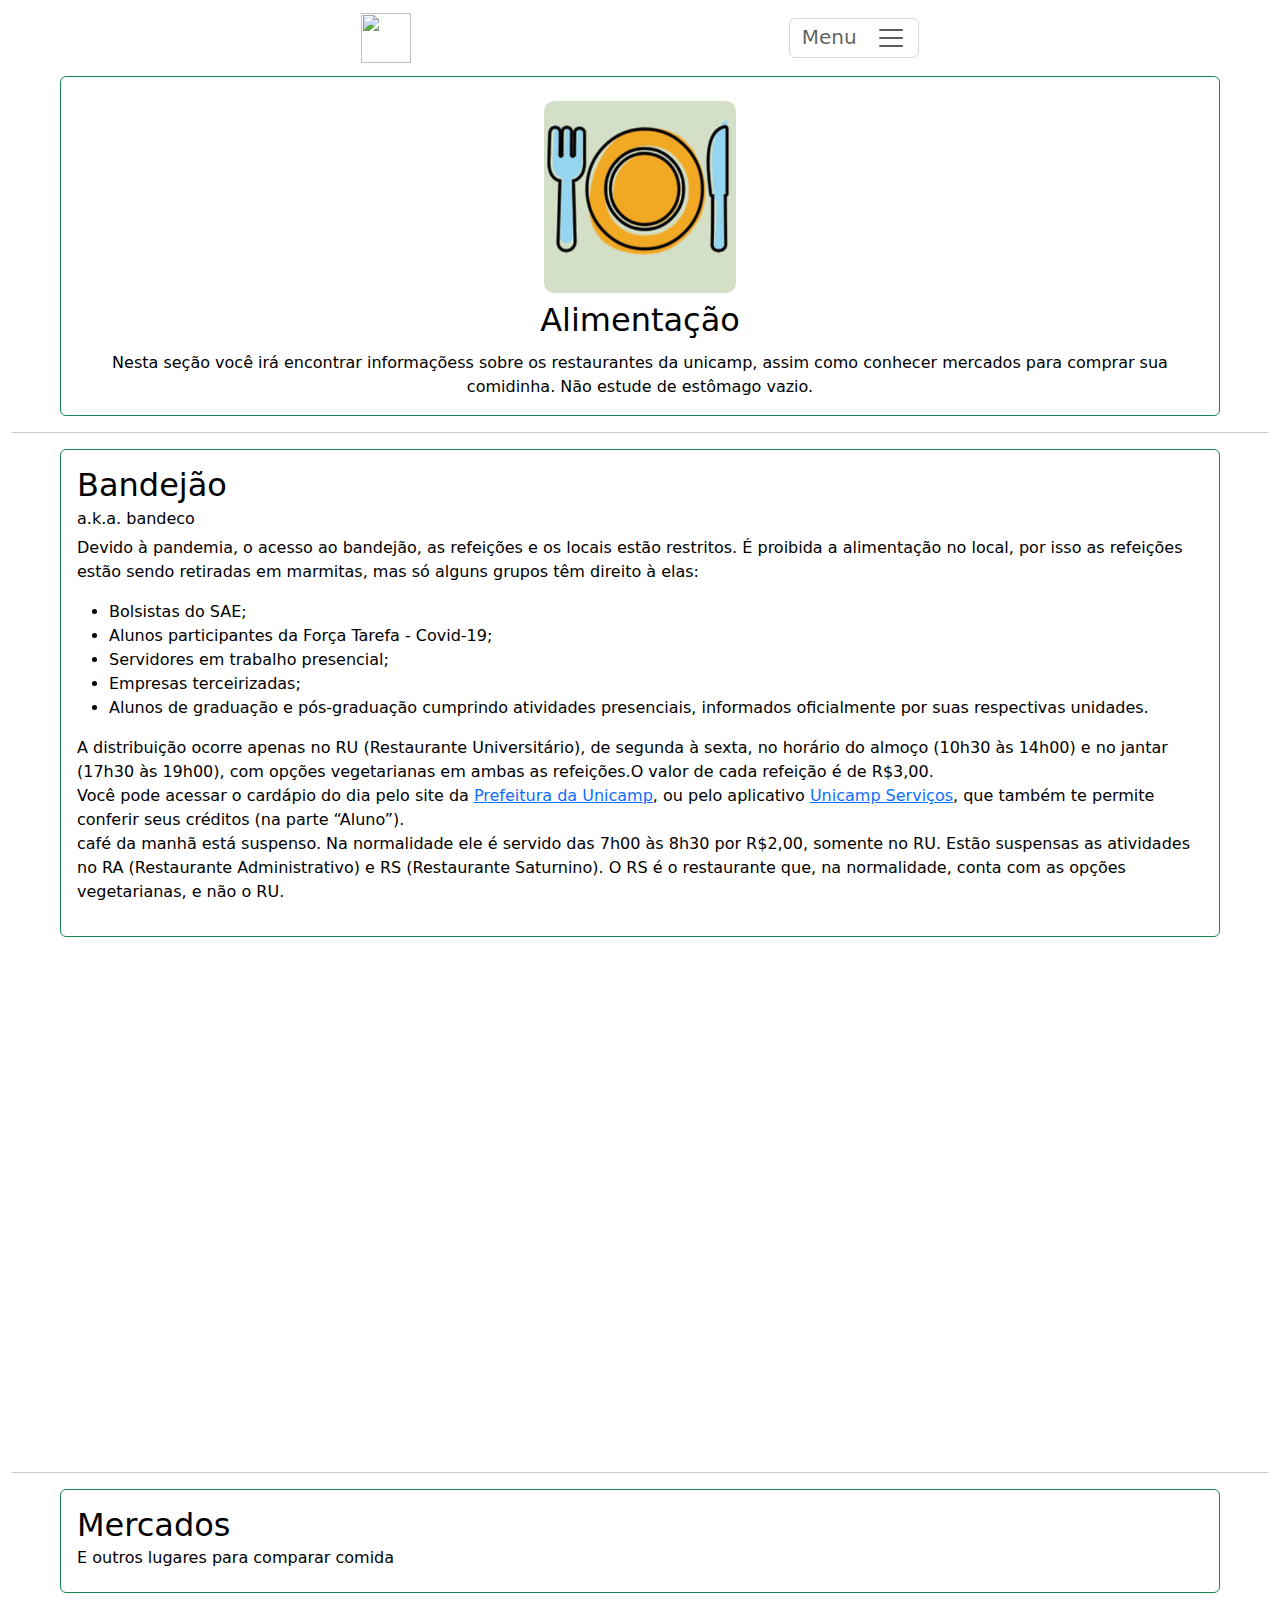
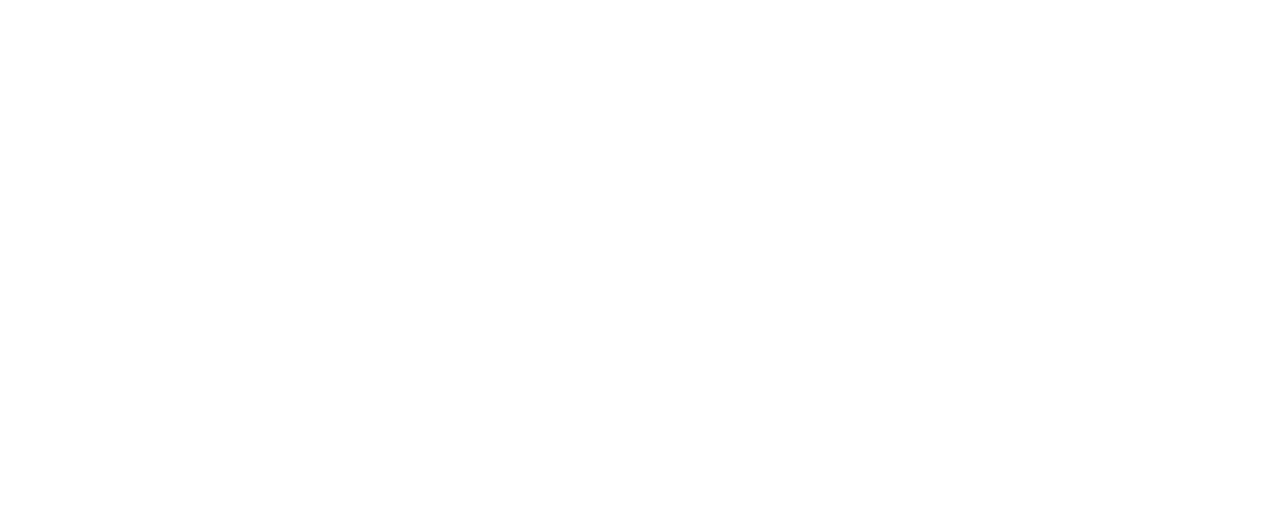
==== content/alimentacao.html @ 7309fb6c "muita coisa" ====
<!DOCTYPE html>
<html>
    <head>
        <meta charset="utf-8"><meta name="viewport" content="width=device-width, initial-scale=1.0, shrink-to-fit=no">
        <title>GuiaDoBixo</title>
        
        <link rel="stylesheet" href="https://cdn.jsdelivr.net/npm/bootstrap@5.1.3/dist/css/bootstrap.min.css">

        <link rel="stylesheet" href="../assets/css/navbar.css" >
        <link rel="stylesheet" href="../assets/css/main.css" >
        <link rel="stylesheet" href="../assets/css/wrapper.css" >
        <link rel="stylesheet" href="../assets/css/body.css" >
        <link rel="stylesheet" href="../assets/css/menu.css" >
        <link rel="stylesheet" href="../assets/css/card-content.css" >
        <link rel="stylesheet" href="../assets/css/logo.css" >
        <link rel="stylesheet" href="../assets/css/mapa.css" >
        
        <script src="https://cdn.jsdelivr.net/npm/bootstrap@5.1.3/dist/js/bootstrap.bundle.min.js"></script>
        <script src="https://ajax.googleapis.com/ajax/libs/jquery/3.5.1/jquery.min.js"></script>
    </head>
    <body>
        <div id="wrapper-principal">
            <header id="wrapper-header">
                <nav id="navbar" class="navbar navbar-light navigation-clean mx-auto">
                    <div class="navbar-margin"></div>
                    <a class="navbar-brand" href="../index.html">
                        <img src="../assets/img/logo.png" id="logo-minimal"/>
                    </a>
                    <button data-bs-toggle="collapse" class="navbar-toggler" data-bs-target="#menu">
                        <span class="visually-hidden">Toggle navigation</span>
                        <span>Menu&nbsp;&nbsp;</span>
                        <span class="navbar-toggler-icon"></span>
                    </button>
                    <div class="navbar-margin"></div>
                    <div id="menu" class="collapse navbar-collapse list-group list-group-flush mb-2">
                        <a href="./vida-academica.html" class="list-group-item list-group-item-action text-center">Vida Acadêmica</a>
                        <a href="./saude.html" class="list-group-item list-group-item-action text-center">Saúde</a>
                        <a href="./alimentacao.html" class="list-group-item list-group-item-action text-center">Alimentação</a>
                        <a href="./transporte.html" class="list-group-item list-group-item-action text-center">Transporte</a>
                        <a href="./ferramentas.html" class="list-group-item list-group-item-action text-center">Ferramentas Úteis</a>
                        <a href="./beneficios.html" class="list-group-item list-group-item-action text-center">Benefícios por ser Aluno</a>
                        <a href="./moradia.html" class="list-group-item list-group-item-action text-center">Moradia</a>
                        <a href="./gruposcristaos.html" class="list-group-item list-group-item-action text-center">Grupos Cristãos</a>
                        <a href="./contatosinstitutos.html" class="list-group-item list-group-item-action text-center">Contatos nos Institutos</a>
                    </div>
                </nav>
            </header>
            <main id="wrapper-main-principal" class="mx-auto">
                <div class="container-fluid">
                    <div class="row m-0 p-0">
                        <div class="col my-0 mx-5 p-0">
                            <div class="card text-black bg-transparent border-success card-content">
                                <div class="card-body">
                                    <div class="d-flex justify-content-center">
                                        <img class="session-header-logo m-2" src="../assets/img/bandecologo.png" />
                                    </div>
                                    <div class="d-flex justify-content-center">
                                        <h2 class="card-title text-center">Alimentação</h2>
                                    </div>
                                    <h6 class="card-subtitle mb-2"></h6>
                                    <p class="card-text text-center">
                                        Nesta seção você irá encontrar informaçõess sobre os restaurantes da unicamp, assim como conhecer mercados para comprar sua comidinha. Não estude de estômago vazio.
                                    </p>
                                </div>
                            </div>
                        </div>
                    </div>
                    <hr />
                    <div class="row m-0 p-0">
                        <div class="col my-0 mx-5 p-0">
                            <div class="card text-black bg-transparent border-success card-content">
                                <div class="card-body">
                                    <h2 class="card-title">Bandejão</h2>
                                    <h6 class="card-subtitle mb-2">a.k.a. bandeco</h6>
                                    <p class="card-text">
                                        Devido à pandemia, o acesso ao bandejão, as refeições e os locais estão restritos. É proibida a alimentação no local, por isso as refeições estão sendo retiradas em marmitas, mas só alguns grupos têm direito à elas:
                                        <ul>
                                            <li>Bolsistas do SAE;</li>
                                            <li>Alunos participantes da Força Tarefa - Covid-19;</li>
                                            <li>Servidores em trabalho presencial;</li>
                                            <li>Empresas terceirizadas;</li>
                                            <li>Alunos de graduação e pós-graduação cumprindo atividades presenciais, informados oficialmente por suas respectivas unidades.</li>
                                        </ul>
                                        A distribuição ocorre apenas no RU (Restaurante Universitário), de segunda à sexta, no horário do almoço (10h30 às 14h00) e no jantar (17h30 às 19h00), com opções vegetarianas em ambas as refeições.O valor de cada refeição é de R$3,00.
                                        <br />
                                        Você pode acessar o cardápio do dia pelo site da <a href="https://www.canva.com/link?target=https%3A%2F%2Fwww.prefeitura.unicamp.br%2Fservicos%2Fdivisao-de-alimentacao%2Fcardapio-dos-restaurantes&design=DAEXGfkl0qs">Prefeitura da Unicamp</a>, ou pelo aplicativo <a href="https://www.canva.com/link?target=https%3A%2F%2Fplay.google.com%2Fstore%2Fapps%2Fdetalis%3Fid%3Dbr.unicamp.ccuec.unicampservicos&design=DAEXGfkl0qs">Unicamp Serviços</a>, que também te permite conferir seus créditos (na parte “Aluno”).
                                        <br />
                                        café da manhã está suspenso. Na normalidade ele é servido das 7h00 às 8h30 por R$2,00, somente no RU. Estão suspensas as atividades no RA (Restaurante Administrativo) e RS (Restaurante Saturnino). O RS é o restaurante que, na normalidade, conta com as opções vegetarianas, e não o RU.
                                    </p>
                                </div>
                            </div>
                        </div>
                    </div>
                    <div>
                        <iframe class="mapa" src="https://www.google.com/maps/d/u/0/embed?mid=1sHr9vVT7v39_9WzVl54QKBYoVqT3dP6Z&ehbc=2E312F"></iframe>
                    </div>
                    <hr />
                    <div class="row m-0 p-0">
                        <div class="col my-0 mx-5 p-0">
                            <div class="card text-black bg-transparent border-success card-content">
                                <div class="card-body">
                                    <h2 class="card-title">Mercados</h2>
                                    <h6 class="card-subtitle mb-2">E outros lugares para comparar comida</h6>
                                    <p class="card-text">
                                    </p>
                                </div>
                            </div>
                        </div>
                    </div>
                    <div>
                        <iframe class="mapa" src="https://www.google.com/maps/d/u/0/embed?mid=1xZekP8Vv6x70lY4DexGYdQYNgfvIBeaf&ehbc=2E312F"></iframe>
                    </div>
                </div>
            </main>
        </div> 
    </body>
</html>
---- assets/css/menu.css ----
#menu{
    background-color: white;
    border-radius: 25px;
}
---- assets/css/logo.css ----
#logo-principal{
    height: 30vw;
    width: 30vw;
    min-height: 100px;
    min-width: 100px;
    max-height: 300px;
    max-width: 300px;
}

#logo-minimal{
    height: 50px;
    width: 50px;
}

.logo-brand{
    height: 7vw;
    width: 7vw;
    min-height: 50px;
    min-width: 50px;
    max-height: 65px;
    max-width: 65px;
    border-radius: 10px;
}

.session-header-logo{
    height: 15vw;
    width: 15vw;
    min-height: 80px;
    min-width: 80px;
    max-height: 300px;
    max-width: 300px;
    border-radius: 10px;
}
---- assets/css/mapa.css ----
.mapa{
    min-height: 300px;
    height: 40vw;
    width: 100%;
}
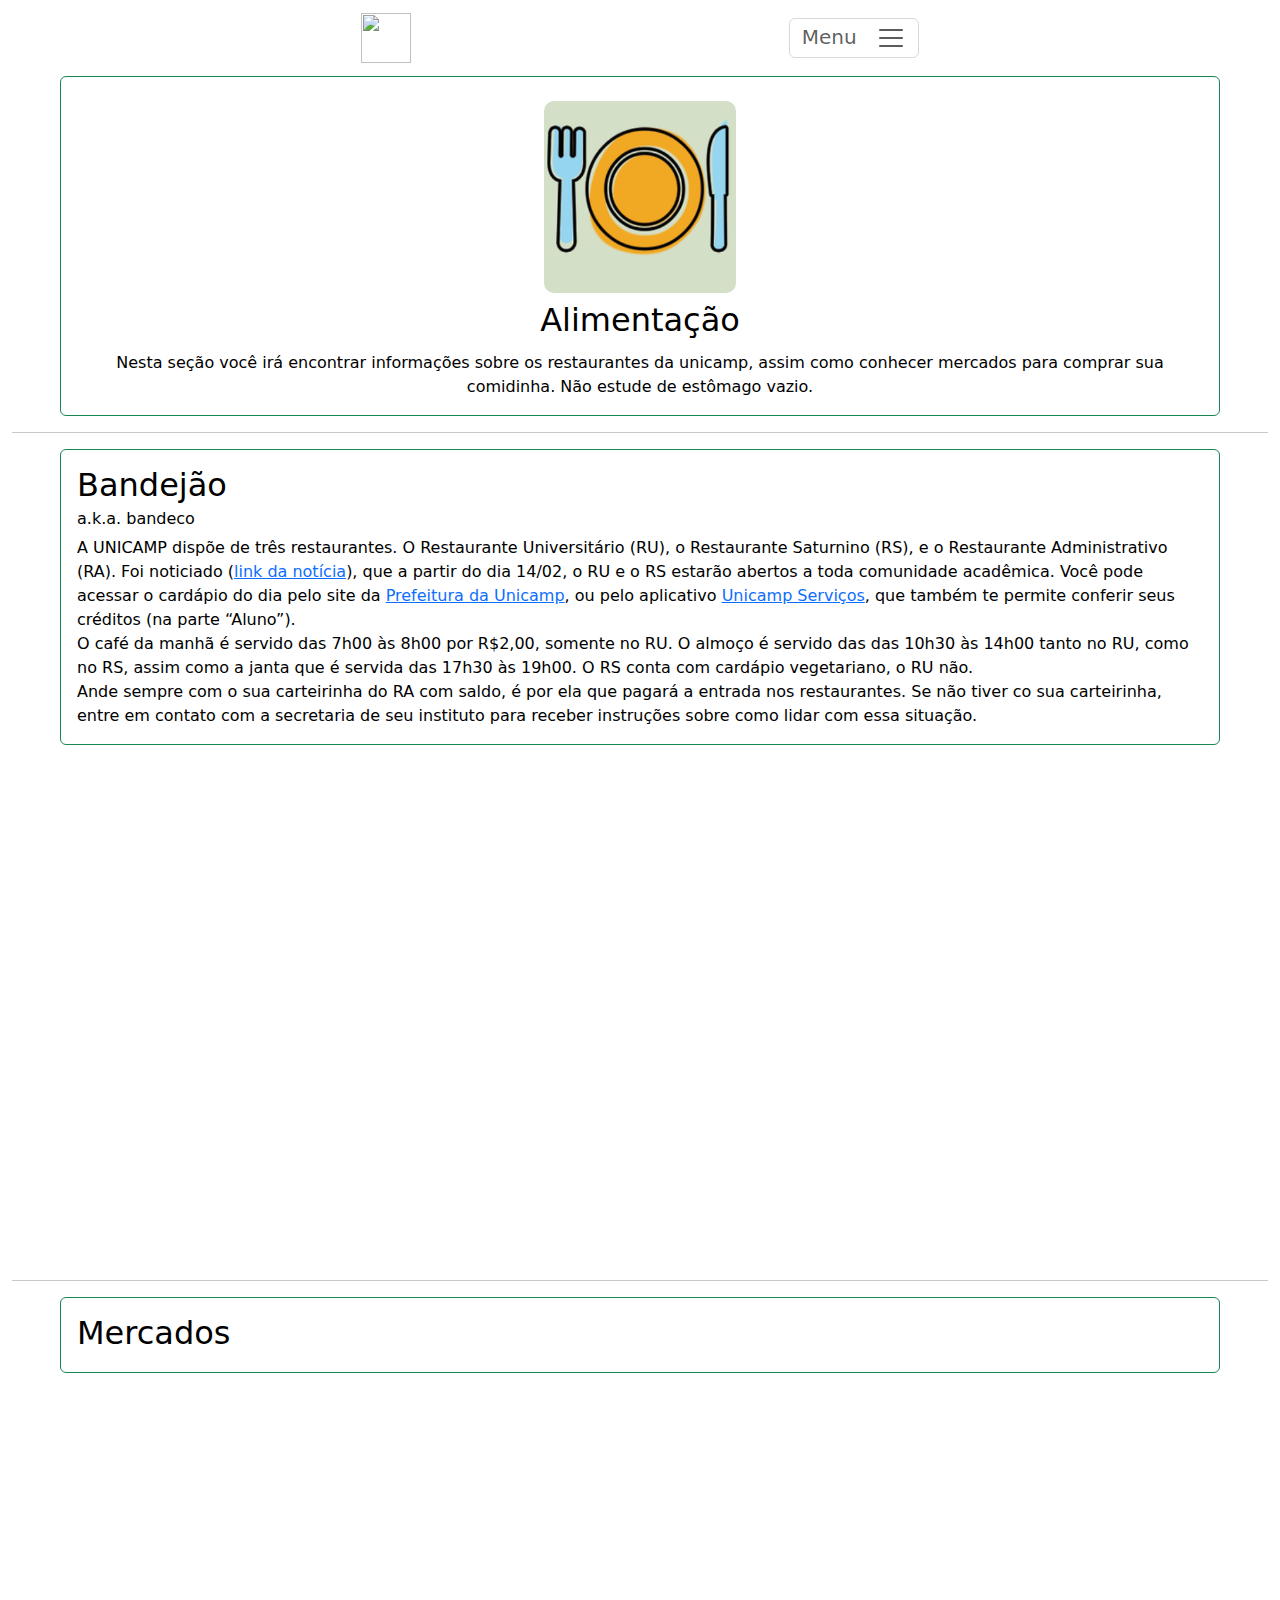
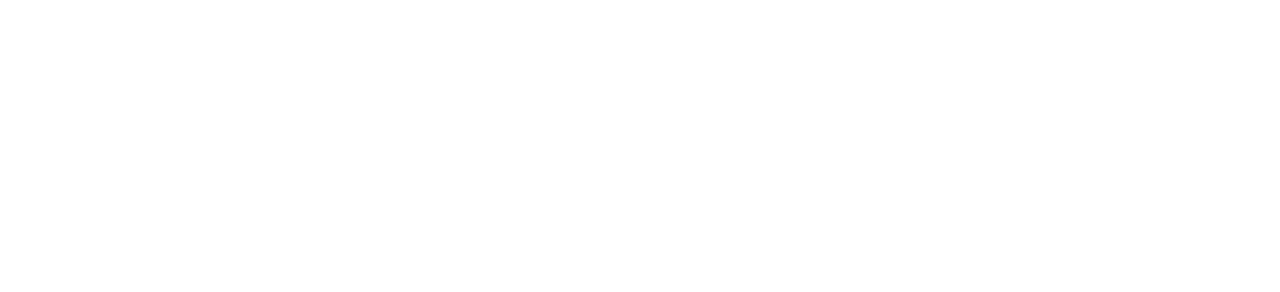
==== commit 88abf0f4: "atualizando link, e outras correções no texto" ====
--- a/content/alimentacao.html
+++ b/content/alimentacao.html
@@ -59,7 +59,7 @@
                                     </div>
                                     <h6 class="card-subtitle mb-2"></h6>
                                     <p class="card-text text-center">
-                                        Nesta seção você irá encontrar informaçõess sobre os restaurantes da unicamp, assim como conhecer mercados para comprar sua comidinha. Não estude de estômago vazio.
+                                        Nesta seção você irá encontrar informações sobre os restaurantes da unicamp, assim como conhecer mercados para comprar sua comidinha. Não estude de estômago vazio.
                                     </p>
                                 </div>
                             </div>
@@ -73,19 +73,12 @@
                                     <h2 class="card-title">Bandejão</h2>
                                     <h6 class="card-subtitle mb-2">a.k.a. bandeco</h6>
                                     <p class="card-text">
-                                        Devido à pandemia, o acesso ao bandejão, as refeições e os locais estão restritos. É proibida a alimentação no local, por isso as refeições estão sendo retiradas em marmitas, mas só alguns grupos têm direito à elas:
-                                        <ul>
-                                            <li>Bolsistas do SAE;</li>
-                                            <li>Alunos participantes da Força Tarefa - Covid-19;</li>
-                                            <li>Servidores em trabalho presencial;</li>
-                                            <li>Empresas terceirizadas;</li>
-                                            <li>Alunos de graduação e pós-graduação cumprindo atividades presenciais, informados oficialmente por suas respectivas unidades.</li>
-                                        </ul>
-                                        A distribuição ocorre apenas no RU (Restaurante Universitário), de segunda à sexta, no horário do almoço (10h30 às 14h00) e no jantar (17h30 às 19h00), com opções vegetarianas em ambas as refeições.O valor de cada refeição é de R$3,00.
+                                        A UNICAMP dispõe de três restaurantes. O Restaurante Universitário (RU), o Restaurante Saturnino (RS), e o Restaurante Administrativo (RA). Foi noticiado (<a href="https://www.prefeitura.unicamp.br/cardapio/">link da notícia</a>), que a partir do dia 14/02, o RU e o RS estarão abertos a toda comunidade acadêmica.
+                                        Você pode acessar o cardápio do dia pelo site da <a href="https://www.prefeitura.unicamp.br/cardapio/">Prefeitura da Unicamp</a>, ou pelo aplicativo <a href="https://play.google.com/store/apps/details?id=br.unicamp.ccuec.unicampservicos">Unicamp Serviços</a>, que também te permite conferir seus créditos (na parte “Aluno”).
                                         <br />
-                                        Você pode acessar o cardápio do dia pelo site da <a href="https://www.canva.com/link?target=https%3A%2F%2Fwww.prefeitura.unicamp.br%2Fservicos%2Fdivisao-de-alimentacao%2Fcardapio-dos-restaurantes&design=DAEXGfkl0qs">Prefeitura da Unicamp</a>, ou pelo aplicativo <a href="https://www.canva.com/link?target=https%3A%2F%2Fplay.google.com%2Fstore%2Fapps%2Fdetalis%3Fid%3Dbr.unicamp.ccuec.unicampservicos&design=DAEXGfkl0qs">Unicamp Serviços</a>, que também te permite conferir seus créditos (na parte “Aluno”).
+                                        O café da manhã é servido das 7h00 às 8h00 por R$2,00, somente no RU. O almoço é servido das das 10h30 às 14h00 tanto no RU, como no RS, assim como a janta que é servida das 17h30 às 19h00. O RS conta com cardápio vegetariano, o RU não.
                                         <br />
-                                        café da manhã está suspenso. Na normalidade ele é servido das 7h00 às 8h30 por R$2,00, somente no RU. Estão suspensas as atividades no RA (Restaurante Administrativo) e RS (Restaurante Saturnino). O RS é o restaurante que, na normalidade, conta com as opções vegetarianas, e não o RU.
+                                        Ande sempre com o sua carteirinha do RA com saldo, é por ela que pagará a entrada nos restaurantes. Se não tiver co sua carteirinha, entre em contato com a secretaria de seu instituto para receber instruções sobre como lidar com essa situação. 
                                     </p>
                                 </div>
                             </div>
@@ -100,7 +93,7 @@
                             <div class="card text-black bg-transparent border-success card-content">
                                 <div class="card-body">
                                     <h2 class="card-title">Mercados</h2>
-                                    <h6 class="card-subtitle mb-2">E outros lugares para comparar comida</h6>
+                                    <h6 class="card-subtitle mb-2"></h6>
                                     <p class="card-text">
                                     </p>
                                 </div>
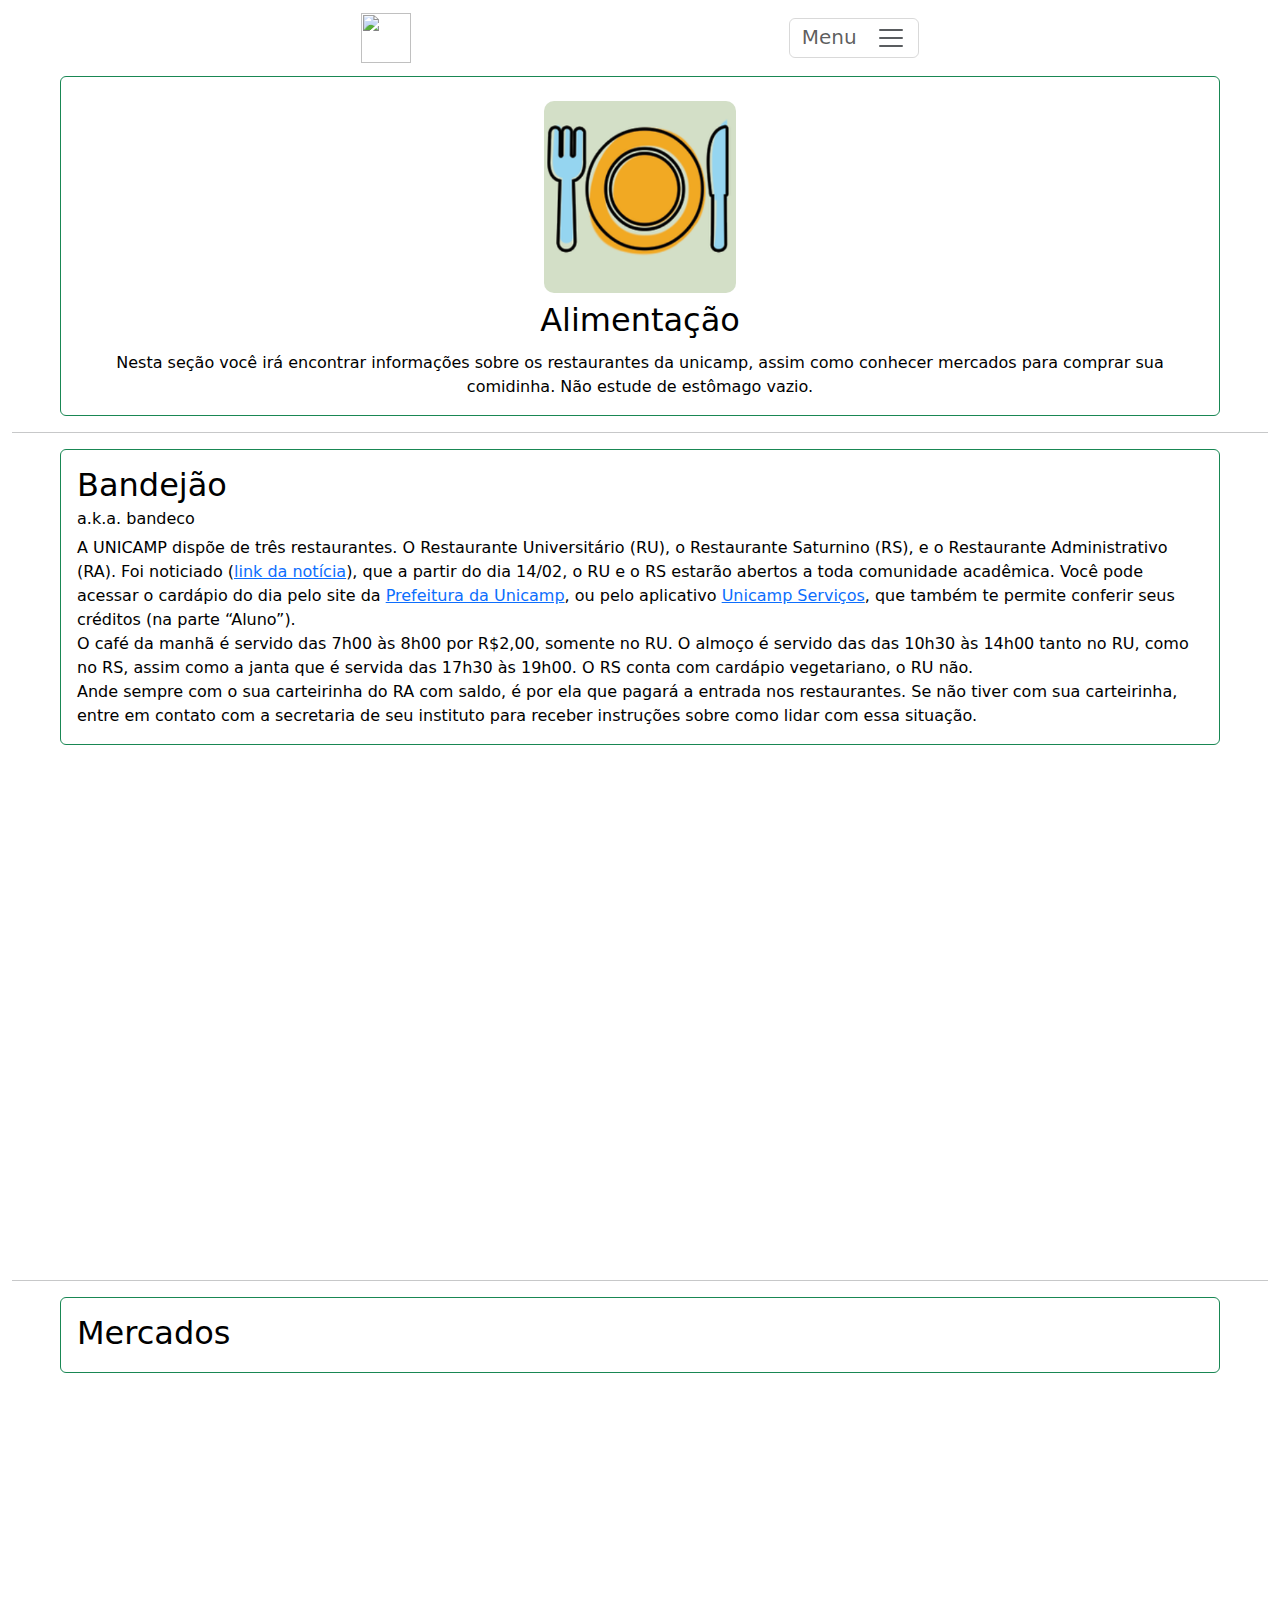
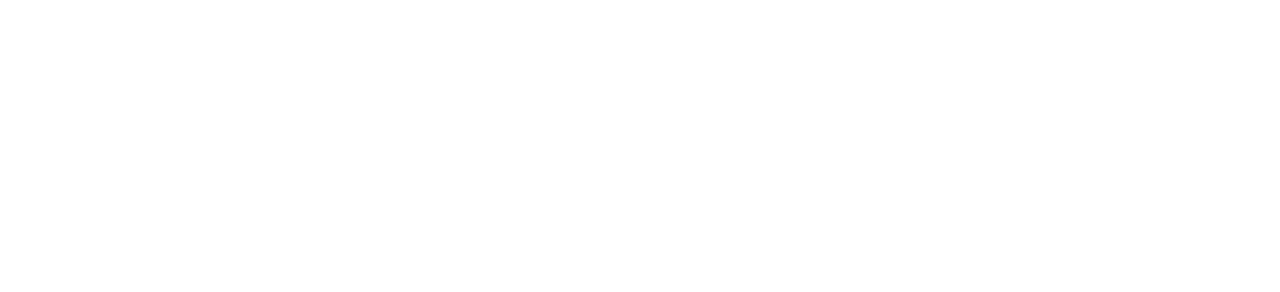
==== commit 16e6e483: "redes sociais e correções no texto" ====
--- a/content/alimentacao.html
+++ b/content/alimentacao.html
@@ -78,7 +78,7 @@
                                         <br />
                                         O café da manhã é servido das 7h00 às 8h00 por R$2,00, somente no RU. O almoço é servido das das 10h30 às 14h00 tanto no RU, como no RS, assim como a janta que é servida das 17h30 às 19h00. O RS conta com cardápio vegetariano, o RU não.
                                         <br />
-                                        Ande sempre com o sua carteirinha do RA com saldo, é por ela que pagará a entrada nos restaurantes. Se não tiver co sua carteirinha, entre em contato com a secretaria de seu instituto para receber instruções sobre como lidar com essa situação. 
+                                        Ande sempre com o sua carteirinha do RA com saldo, é por ela que pagará a entrada nos restaurantes. Se não tiver com sua carteirinha, entre em contato com a secretaria de seu instituto para receber instruções sobre como lidar com essa situação. 
                                     </p>
                                 </div>
                             </div>
--- a/assets/css/logo.css
+++ b/assets/css/logo.css
@@ -30,4 +30,13 @@
     max-height: 300px;
     max-width: 300px;
     border-radius: 10px;
+}
+
+.logo-social{
+    height: 5vw;
+    width: 5vw;
+    min-height: 30px;
+    min-width: 30px;
+    max-height: 40px;
+    max-width: 40px;
 }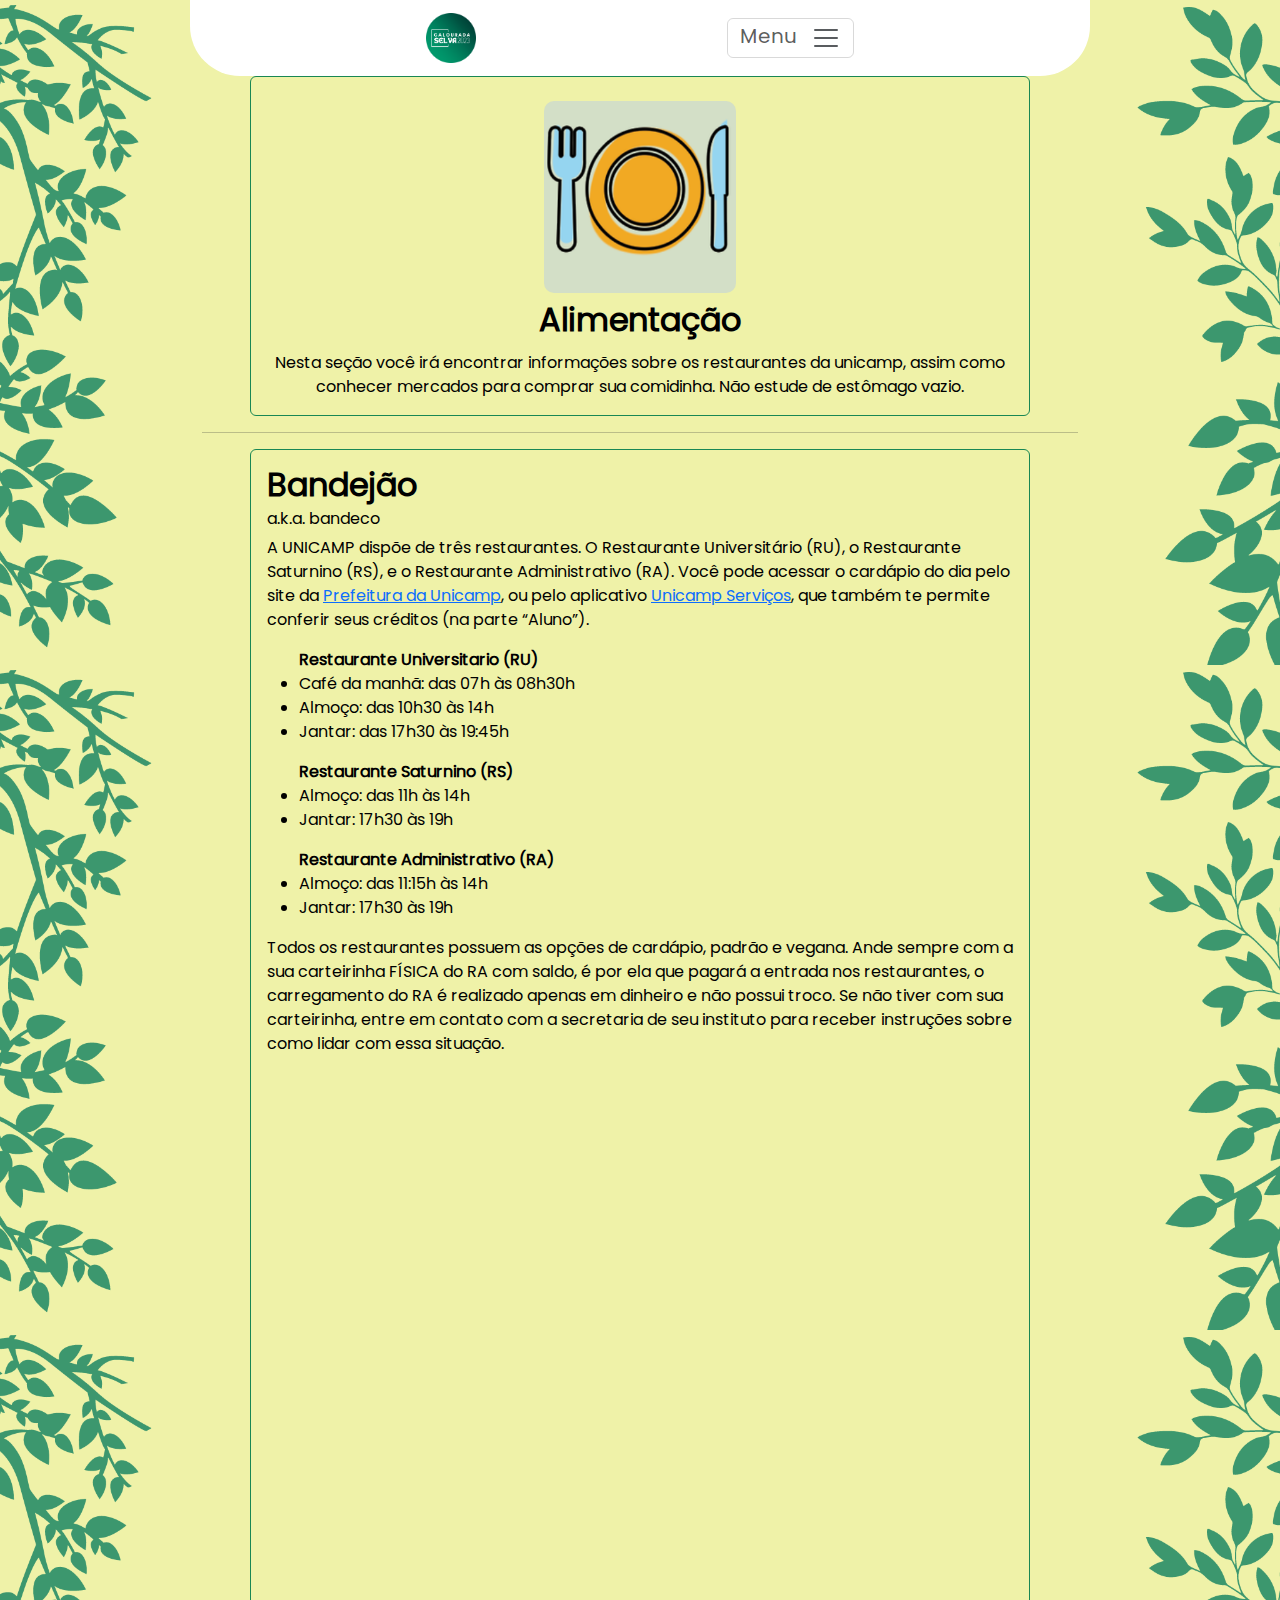
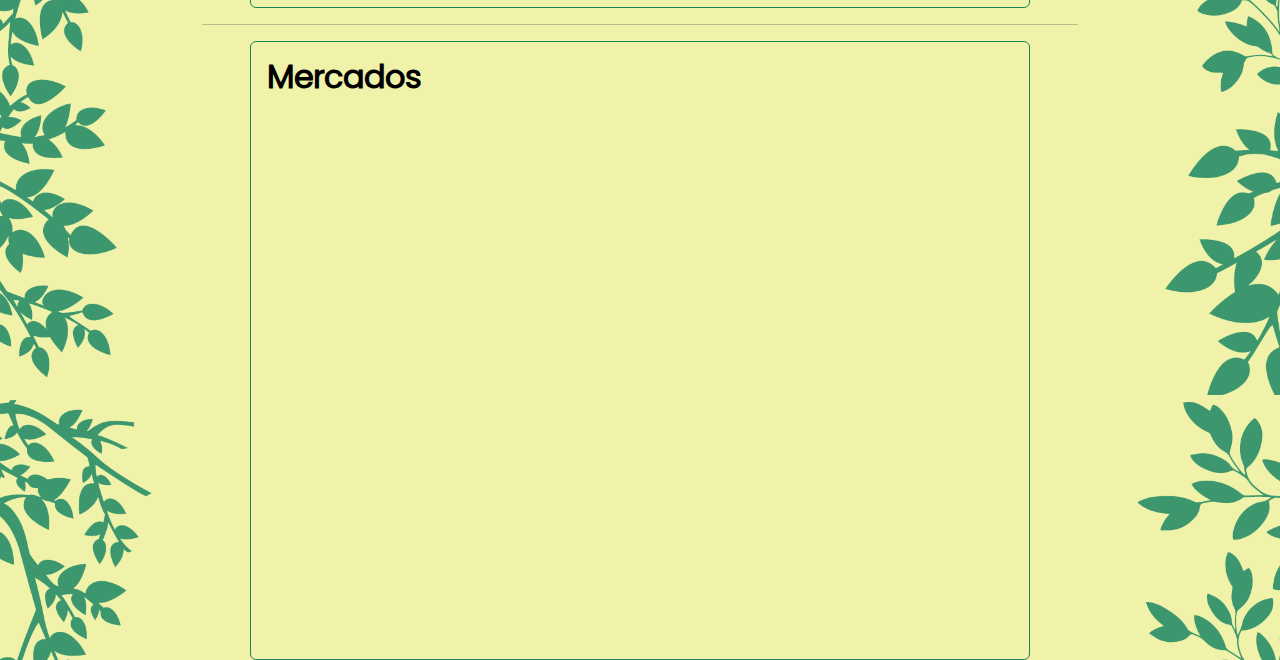
==== commit e8aca698: "v1 2023" ====
--- a/content/alimentacao.html
+++ b/content/alimentacao.html
@@ -14,6 +14,7 @@
         <link rel="stylesheet" href="../assets/css/card-content.css" >
         <link rel="stylesheet" href="../assets/css/logo.css" >
         <link rel="stylesheet" href="../assets/css/mapa.css" >
+        <link rel="stylesheet" href="../assets/css/geral.css" >
         
         <script src="https://cdn.jsdelivr.net/npm/bootstrap@5.1.3/dist/js/bootstrap.bundle.min.js"></script>
         <script src="https://ajax.googleapis.com/ajax/libs/jquery/3.5.1/jquery.min.js"></script>
@@ -55,7 +56,7 @@
                                         <img class="session-header-logo m-2" src="../assets/img/bandecologo.png" />
                                     </div>
                                     <div class="d-flex justify-content-center">
-                                        <h2 class="card-title text-center">Alimentação</h2>
+                                        <h2 class="card-title text-center fw-bolder">Alimentação</h2>
                                     </div>
                                     <h6 class="card-subtitle mb-2"></h6>
                                     <p class="card-text text-center">
@@ -70,38 +71,70 @@
                         <div class="col my-0 mx-5 p-0">
                             <div class="card text-black bg-transparent border-success card-content">
                                 <div class="card-body">
-                                    <h2 class="card-title">Bandejão</h2>
+                                    <h2 class="card-title fw-bolder fs-2">Bandejão</h2>
                                     <h6 class="card-subtitle mb-2">a.k.a. bandeco</h6>
                                     <p class="card-text">
-                                        A UNICAMP dispõe de três restaurantes. O Restaurante Universitário (RU), o Restaurante Saturnino (RS), e o Restaurante Administrativo (RA). Foi noticiado (<a href="https://www.prefeitura.unicamp.br/cardapio/">link da notícia</a>), que a partir do dia 14/02, o RU e o RS estarão abertos a toda comunidade acadêmica.
-                                        Você pode acessar o cardápio do dia pelo site da <a href="https://www.prefeitura.unicamp.br/cardapio/">Prefeitura da Unicamp</a>, ou pelo aplicativo <a href="https://play.google.com/store/apps/details?id=br.unicamp.ccuec.unicampservicos">Unicamp Serviços</a>, que também te permite conferir seus créditos (na parte “Aluno”).
-                                        <br />
-                                        O café da manhã é servido das 7h00 às 8h00 por R$2,00, somente no RU. O almoço é servido das das 10h30 às 14h00 tanto no RU, como no RS, assim como a janta que é servida das 17h30 às 19h00. O RS conta com cardápio vegetariano, o RU não.
-                                        <br />
-                                        Ande sempre com o sua carteirinha do RA com saldo, é por ela que pagará a entrada nos restaurantes. Se não tiver com sua carteirinha, entre em contato com a secretaria de seu instituto para receber instruções sobre como lidar com essa situação. 
+                                        A UNICAMP dispõe de três restaurantes. O Restaurante Universitário (RU), o Restaurante Saturnino (RS), e o Restaurante Administrativo (RA). Você pode acessar o cardápio do dia pelo site da <a href="https://www.prefeitura.unicamp.br/cardapio/">Prefeitura da Unicamp</a>, ou pelo aplicativo <a href="https://play.google.com/store/apps/details?id=br.unicamp.ccuec.unicampservicos">Unicamp Serviços</a>, que também te permite conferir seus créditos (na parte “Aluno”).
+                                        <ul>
+                                            <span class="fw-bold">
+                                            Restaurante Universitario (RU)
+                                            </span>
+                                            <li>
+                                                Café da manhã: das 07h às 08h30h
+                                            </li>
+                                            <li>
+                                                Almoço: das 10h30 às 14h
+                                            </li>
+                                            <li>    
+                                                Jantar: das 17h30 às 19:45h
+                                            </li>
+                                        </ul>
+                                        <ul>
+                                            <span class="fw-bold">
+                                                Restaurante Saturnino (RS)
+                                            </span>
+                                            <li>
+                                                Almoço: das 11h às 14h
+                                            </li>
+                                            <li>    
+                                                Jantar: 17h30 às 19h
+                                            </li>
+                                        </ul>
+                                        <ul>
+                                            <span class="fw-bold">
+                                            Restaurante Administrativo (RA)
+                                            </span>
+                                            <li>
+                                                Almoço: das 11:15h às 14h
+                                            </li>
+                                            <li>
+                                                Jantar: 17h30 às 19h
+                                            </li>
+                                        </ul>
+                                        Todos os restaurantes possuem as opções de cardápio, padrão e vegana. Ande sempre com a sua carteirinha FÍSICA do RA com saldo, é por ela que pagará a entrada nos restaurantes, o carregamento do RA é realizado apenas em dinheiro e não possui troco. Se não tiver com sua carteirinha, entre em contato com a secretaria de seu instituto para receber instruções sobre como lidar com essa situação.
                                     </p>
+                                    <div>
+                                        <iframe class="mapa" src="https://www.google.com/maps/d/u/0/embed?mid=1sHr9vVT7v39_9WzVl54QKBYoVqT3dP6Z&ehbc=2E312F"></iframe>
+                                    </div>
                                 </div>
                             </div>
                         </div>
-                    </div>
-                    <div>
-                        <iframe class="mapa" src="https://www.google.com/maps/d/u/0/embed?mid=1sHr9vVT7v39_9WzVl54QKBYoVqT3dP6Z&ehbc=2E312F"></iframe>
                     </div>
                     <hr />
                     <div class="row m-0 p-0">
                         <div class="col my-0 mx-5 p-0">
                             <div class="card text-black bg-transparent border-success card-content">
                                 <div class="card-body">
-                                    <h2 class="card-title">Mercados</h2>
+                                    <h2 class="card-title fw-bolder fs-2">Mercados</h2>
                                     <h6 class="card-subtitle mb-2"></h6>
                                     <p class="card-text">
+                                        <div>
+                                            <iframe class="mapa" src="https://www.google.com/maps/d/u/0/embed?mid=1xZekP8Vv6x70lY4DexGYdQYNgfvIBeaf&ehbc=2E312F"></iframe>
+                                        </div>
                                     </p>
                                 </div>
                             </div>
                         </div>
-                    </div>
-                    <div>
-                        <iframe class="mapa" src="https://www.google.com/maps/d/u/0/embed?mid=1xZekP8Vv6x70lY4DexGYdQYNgfvIBeaf&ehbc=2E312F"></iframe>
                     </div>
                 </div>
             </main>
--- a/assets/css/navbar.css
+++ b/assets/css/navbar.css
@@ -0,0 +1,37 @@
+#navbar-principal {
+    max-width: 800px;
+}
+
+#navbar-principal li {
+    text-align: center;
+}
+
+#navbar-principal li a{
+    color:white;
+}
+
+
+#navbar-principal li hr {
+    padding: 0px;
+    margin: 0px;
+}
+
+
+#navbar {
+    background-color: white;
+    max-width: 900px;
+    border-radius: 0px 0px 50px 50px;
+}
+
+#navbar li {
+    text-align: center;
+}
+
+#navbar li a{
+    color:white;
+}
+
+#navbar li hr {
+    padding: 0px;
+    margin: 0px;
+}--- a/assets/css/wrapper.css
+++ b/assets/css/wrapper.css
@@ -0,0 +1,16 @@
+#wrapper-principal{
+    background-image: url('../img/background.png');
+    background-size: 100% ;
+}
+
+
+#wrapper-header-principal{
+    background-color:  transparent;
+}
+
+#wrapper-main-principal{
+    margin:0px;
+    padding: 0px;
+    max-width: 900px;
+    background-repeat: no-repeat;
+}--- a/assets/css/body.css
+++ b/assets/css/body.css
@@ -0,0 +1,8 @@
+body {
+    /*background: #243b35 ;*/
+    /*background: #3c976e ; */
+    /*background: linear-gradient(0deg, #3c976e 50%, #f6f7f1 100%);*/
+    /*background: #f6f7f1*/
+    background: #eff2a8;
+    font-family: 'poppins';
+}
--- a/assets/css/logo.css
+++ b/assets/css/logo.css
@@ -1,10 +1,28 @@
 #logo-principal{
-    height: 30vw;
+    height: 20vw;
+    width: 45vw;
+    min-height: 50px;
+    min-width: 90px;
+    max-height: 200px;
+    max-width: 450px;
+}
+
+#logo-calourada{
+    height: 15vw;
     width: 30vw;
-    min-height: 100px;
+    min-height: 50px;
     min-width: 100px;
-    max-height: 300px;
+    max-height: 150px;
     max-width: 300px;
+}
+
+#logo-unicamp{
+    height: 17vw;
+    width: 17vw;
+    min-height: 70px;
+    min-width: 70px;
+    max-height: 180px;
+    max-width: 180px;
 }
 
 #logo-minimal{
--- a/assets/css/geral.css
+++ b/assets/css/geral.css
@@ -0,0 +1,4 @@
+@font-face {
+    font-family: 'poppins';
+    src: url('../fonts/Poppins/Poppins-Regular.ttf');
+  }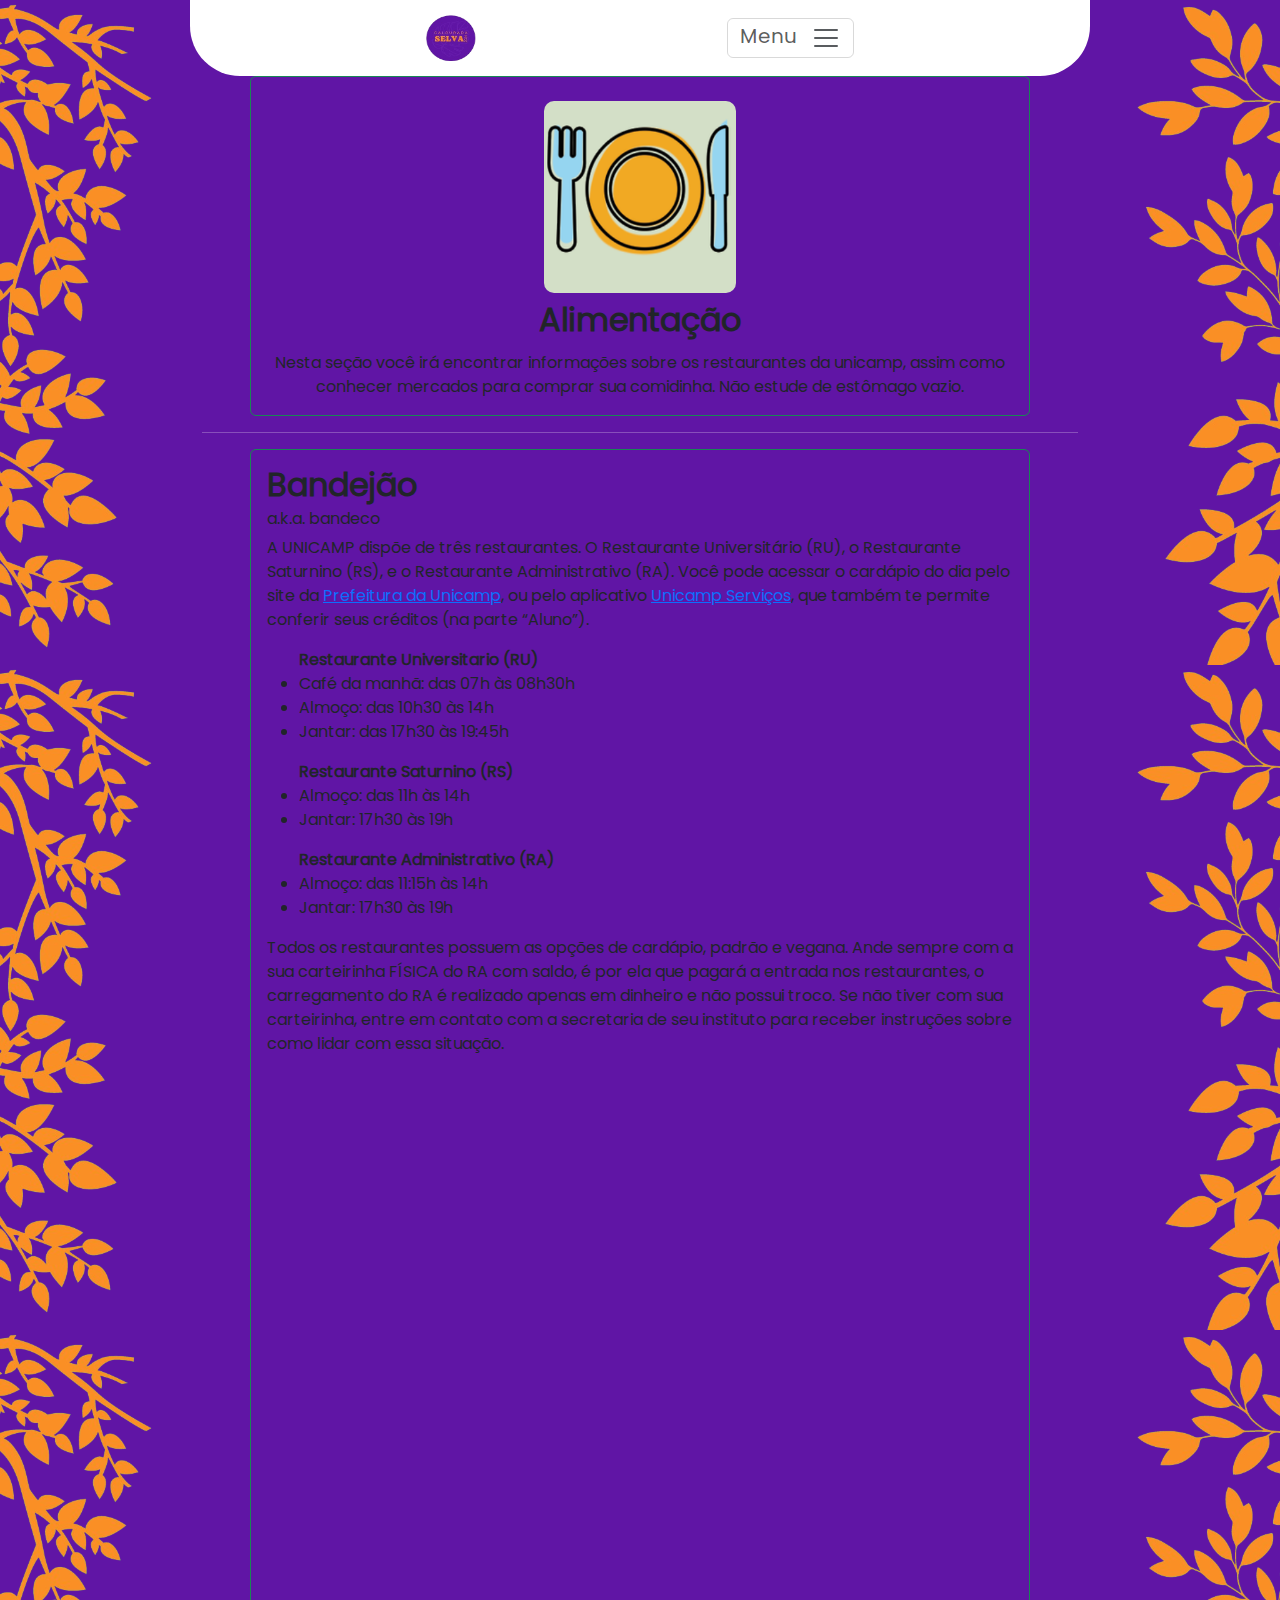
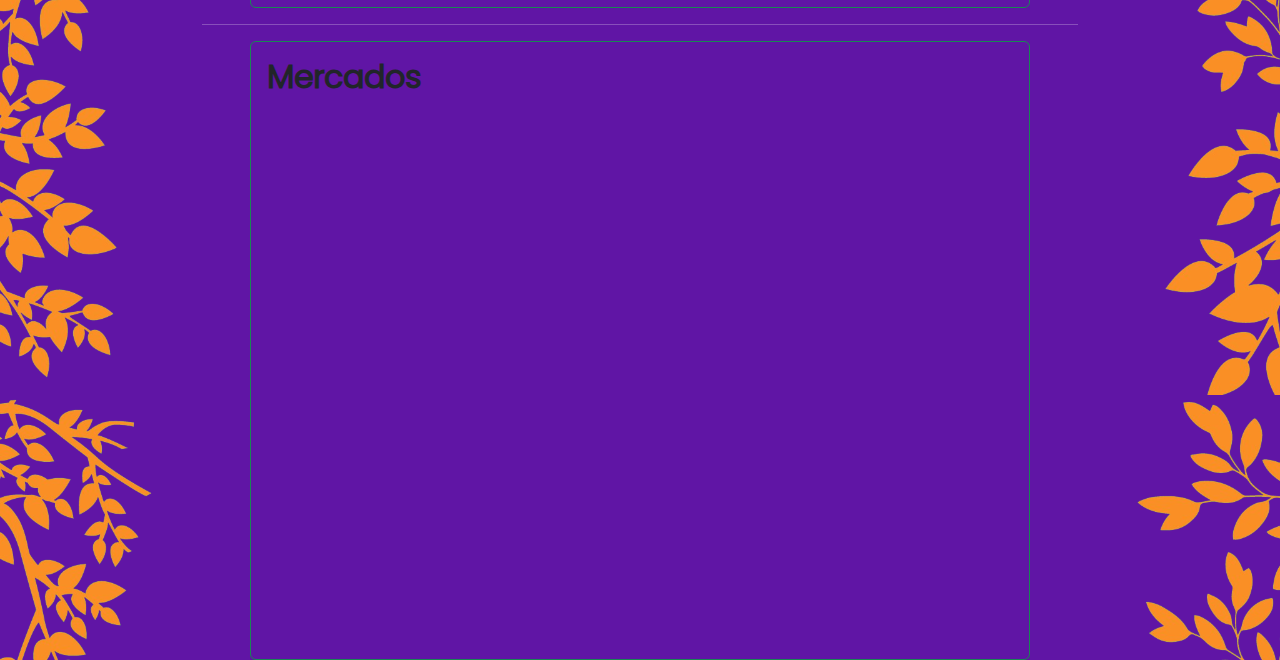
==== commit 9d6db169: "Add files via upload" ====
--- a/content/alimentacao.html
+++ b/content/alimentacao.html
@@ -1,143 +1,144 @@
-<!DOCTYPE html>
-<html>
-    <head>
-        <meta charset="utf-8"><meta name="viewport" content="width=device-width, initial-scale=1.0, shrink-to-fit=no">
-        <title>GuiaDoBixo</title>
-        
-        <link rel="stylesheet" href="https://cdn.jsdelivr.net/npm/bootstrap@5.1.3/dist/css/bootstrap.min.css">
-
-        <link rel="stylesheet" href="../assets/css/navbar.css" >
-        <link rel="stylesheet" href="../assets/css/main.css" >
-        <link rel="stylesheet" href="../assets/css/wrapper.css" >
-        <link rel="stylesheet" href="../assets/css/body.css" >
-        <link rel="stylesheet" href="../assets/css/menu.css" >
-        <link rel="stylesheet" href="../assets/css/card-content.css" >
-        <link rel="stylesheet" href="../assets/css/logo.css" >
-        <link rel="stylesheet" href="../assets/css/mapa.css" >
-        <link rel="stylesheet" href="../assets/css/geral.css" >
-        
-        <script src="https://cdn.jsdelivr.net/npm/bootstrap@5.1.3/dist/js/bootstrap.bundle.min.js"></script>
-        <script src="https://ajax.googleapis.com/ajax/libs/jquery/3.5.1/jquery.min.js"></script>
-    </head>
-    <body>
-        <div id="wrapper-principal">
-            <header id="wrapper-header">
-                <nav id="navbar" class="navbar navbar-light navigation-clean mx-auto">
-                    <div class="navbar-margin"></div>
-                    <a class="navbar-brand" href="../index.html">
-                        <img src="../assets/img/logo.png" id="logo-minimal"/>
-                    </a>
-                    <button data-bs-toggle="collapse" class="navbar-toggler" data-bs-target="#menu">
-                        <span class="visually-hidden">Toggle navigation</span>
-                        <span>Menu&nbsp;&nbsp;</span>
-                        <span class="navbar-toggler-icon"></span>
-                    </button>
-                    <div class="navbar-margin"></div>
-                    <div id="menu" class="collapse navbar-collapse list-group list-group-flush mb-2">
-                        <a href="./vida-academica.html" class="list-group-item list-group-item-action text-center">Vida Acadêmica</a>
-                        <a href="./saude.html" class="list-group-item list-group-item-action text-center">Saúde</a>
-                        <a href="./alimentacao.html" class="list-group-item list-group-item-action text-center">Alimentação</a>
-                        <a href="./transporte.html" class="list-group-item list-group-item-action text-center">Transporte</a>
-                        <a href="./ferramentas.html" class="list-group-item list-group-item-action text-center">Ferramentas Úteis</a>
-                        <a href="./beneficios.html" class="list-group-item list-group-item-action text-center">Benefícios por ser Aluno</a>
-                        <a href="./moradia.html" class="list-group-item list-group-item-action text-center">Moradia</a>
-                        <a href="./gruposcristaos.html" class="list-group-item list-group-item-action text-center">Grupos Cristãos</a>
-                        <a href="./contatosinstitutos.html" class="list-group-item list-group-item-action text-center">Contatos nos Institutos</a>
-                    </div>
-                </nav>
-            </header>
-            <main id="wrapper-main-principal" class="mx-auto">
-                <div class="container-fluid">
-                    <div class="row m-0 p-0">
-                        <div class="col my-0 mx-5 p-0">
-                            <div class="card text-black bg-transparent border-success card-content">
-                                <div class="card-body">
-                                    <div class="d-flex justify-content-center">
-                                        <img class="session-header-logo m-2" src="../assets/img/bandecologo.png" />
-                                    </div>
-                                    <div class="d-flex justify-content-center">
-                                        <h2 class="card-title text-center fw-bolder">Alimentação</h2>
-                                    </div>
-                                    <h6 class="card-subtitle mb-2"></h6>
-                                    <p class="card-text text-center">
-                                        Nesta seção você irá encontrar informações sobre os restaurantes da unicamp, assim como conhecer mercados para comprar sua comidinha. Não estude de estômago vazio.
-                                    </p>
-                                </div>
-                            </div>
-                        </div>
-                    </div>
-                    <hr />
-                    <div class="row m-0 p-0">
-                        <div class="col my-0 mx-5 p-0">
-                            <div class="card text-black bg-transparent border-success card-content">
-                                <div class="card-body">
-                                    <h2 class="card-title fw-bolder fs-2">Bandejão</h2>
-                                    <h6 class="card-subtitle mb-2">a.k.a. bandeco</h6>
-                                    <p class="card-text">
-                                        A UNICAMP dispõe de três restaurantes. O Restaurante Universitário (RU), o Restaurante Saturnino (RS), e o Restaurante Administrativo (RA). Você pode acessar o cardápio do dia pelo site da <a href="https://www.prefeitura.unicamp.br/cardapio/">Prefeitura da Unicamp</a>, ou pelo aplicativo <a href="https://play.google.com/store/apps/details?id=br.unicamp.ccuec.unicampservicos">Unicamp Serviços</a>, que também te permite conferir seus créditos (na parte “Aluno”).
-                                        <ul>
-                                            <span class="fw-bold">
-                                            Restaurante Universitario (RU)
-                                            </span>
-                                            <li>
-                                                Café da manhã: das 07h às 08h30h
-                                            </li>
-                                            <li>
-                                                Almoço: das 10h30 às 14h
-                                            </li>
-                                            <li>    
-                                                Jantar: das 17h30 às 19:45h
-                                            </li>
-                                        </ul>
-                                        <ul>
-                                            <span class="fw-bold">
-                                                Restaurante Saturnino (RS)
-                                            </span>
-                                            <li>
-                                                Almoço: das 11h às 14h
-                                            </li>
-                                            <li>    
-                                                Jantar: 17h30 às 19h
-                                            </li>
-                                        </ul>
-                                        <ul>
-                                            <span class="fw-bold">
-                                            Restaurante Administrativo (RA)
-                                            </span>
-                                            <li>
-                                                Almoço: das 11:15h às 14h
-                                            </li>
-                                            <li>
-                                                Jantar: 17h30 às 19h
-                                            </li>
-                                        </ul>
-                                        Todos os restaurantes possuem as opções de cardápio, padrão e vegana. Ande sempre com a sua carteirinha FÍSICA do RA com saldo, é por ela que pagará a entrada nos restaurantes, o carregamento do RA é realizado apenas em dinheiro e não possui troco. Se não tiver com sua carteirinha, entre em contato com a secretaria de seu instituto para receber instruções sobre como lidar com essa situação.
-                                    </p>
-                                    <div>
-                                        <iframe class="mapa" src="https://www.google.com/maps/d/u/0/embed?mid=1sHr9vVT7v39_9WzVl54QKBYoVqT3dP6Z&ehbc=2E312F"></iframe>
-                                    </div>
-                                </div>
-                            </div>
-                        </div>
-                    </div>
-                    <hr />
-                    <div class="row m-0 p-0">
-                        <div class="col my-0 mx-5 p-0">
-                            <div class="card text-black bg-transparent border-success card-content">
-                                <div class="card-body">
-                                    <h2 class="card-title fw-bolder fs-2">Mercados</h2>
-                                    <h6 class="card-subtitle mb-2"></h6>
-                                    <p class="card-text">
-                                        <div>
-                                            <iframe class="mapa" src="https://www.google.com/maps/d/u/0/embed?mid=1xZekP8Vv6x70lY4DexGYdQYNgfvIBeaf&ehbc=2E312F"></iframe>
-                                        </div>
-                                    </p>
-                                </div>
-                            </div>
-                        </div>
-                    </div>
-                </div>
-            </main>
-        </div> 
-    </body>
+<!DOCTYPE html>
+<html>
+    <head>
+        <meta charset="utf-8"><meta name="viewport" content="width=device-width, initial-scale=1.0, shrink-to-fit=no">
+        <title>GuiaDoBixo</title>
+        
+        <link rel="stylesheet" href="https://cdn.jsdelivr.net/npm/bootstrap@5.1.3/dist/css/bootstrap.min.css">
+
+        <link rel="stylesheet" href="../assets/css/navbar.css" >
+        <link rel="stylesheet" href="../assets/css/main.css" >
+        <link rel="stylesheet" href="../assets/css/wrapper.css" >
+        <link rel="stylesheet" href="../assets/css/body.css" >
+        <link rel="stylesheet" href="../assets/css/menu.css" >
+        <link rel="stylesheet" href="../assets/css/card-content.css" >
+        <link rel="stylesheet" href="../assets/css/logo.css" >
+        <link rel="stylesheet" href="../assets/css/mapa.css" >
+        <link rel="stylesheet" href="../assets/css/geral.css" >
+        
+        <script src="https://cdn.jsdelivr.net/npm/bootstrap@5.1.3/dist/js/bootstrap.bundle.min.js"></script>
+        <script src="https://ajax.googleapis.com/ajax/libs/jquery/3.5.1/jquery.min.js"></script>
+    </head>
+    <body>
+        <div id="wrapper-principal">
+            <header id="wrapper-header">
+                <nav id="navbar" class="navbar navbar-light navigation-clean mx-auto">
+                    <div class="navbar-margin"></div>
+                    <a class="navbar-brand" href="../index.html">
+                        <img src="../assets/img/logo.png" id="logo-minimal"/>
+                    </a>
+                    <button data-bs-toggle="collapse" class="navbar-toggler" data-bs-target="#menu">
+                        <span class="visually-hidden">Toggle navigation</span>
+                        <span>Menu&nbsp;&nbsp;</span>
+                        <span class="navbar-toggler-icon"></span>
+                    </button>
+                    <div class="navbar-margin"></div>
+                    <div id="menu" class="collapse navbar-collapse list-group list-group-flush mb-2">
+                        <a href="./vida-academica.html" class="list-group-item list-group-item-action text-center">Vida Acadêmica</a>
+                        <a href="./siglas_telefones.html" class="list-group-item list-group-item-action text-center">Siglas e Telefones</a>
+                        <a href="./saude.html" class="list-group-item list-group-item-action text-center">Saúde</a>
+                        <a href="./alimentacao.html" class="list-group-item list-group-item-action text-center">Alimentação</a>
+                        <a href="./transporte.html" class="list-group-item list-group-item-action text-center">Transporte</a>
+                        <a href="./ferramentas.html" class="list-group-item list-group-item-action text-center">Ferramentas Úteis</a>
+                        <a href="./beneficios.html" class="list-group-item list-group-item-action text-center">Benefícios por ser Aluno</a>
+                        <a href="./moradia.html" class="list-group-item list-group-item-action text-center">Moradia</a>
+                        <a href="./gruposcristaos.html" class="list-group-item list-group-item-action text-center">Grupos Cristãos</a>
+                        <a href="./contatosinstitutos.html" class="list-group-item list-group-item-action text-center">Contatos nos Institutos</a>
+                    </div>
+                </nav>
+            </header>
+            <main id="wrapper-main-principal" class="mx-auto">
+                <div class="container-fluid">
+                    <div class="row m-0 p-0">
+                        <div class="col my-0 mx-5 p-0">
+                            <div class="card bg-transparent border-success card-content">
+                                <div class="card-body">
+                                    <div class="d-flex justify-content-center">
+                                        <img class="session-header-logo m-2" src="../assets/img/bandecologo.png" />
+                                    </div>
+                                    <div class="d-flex justify-content-center">
+                                        <h2 class="card-title text-center fw-bolder">Alimentação</h2>
+                                    </div>
+                                    <h6 class="card-subtitle mb-2"></h6>
+                                    <p class="card-text text-center">
+                                        Nesta seção você irá encontrar informações sobre os restaurantes da unicamp, assim como conhecer mercados para comprar sua comidinha. Não estude de estômago vazio.
+                                    </p>
+                                </div>
+                            </div>
+                        </div>
+                    </div>
+                    <hr />
+                    <div class="row m-0 p-0">
+                        <div class="col my-0 mx-5 p-0">
+                            <div class="card bg-transparent border-success card-content">
+                                <div class="card-body">
+                                    <h2 class="card-title fw-bolder fs-2">Bandejão</h2>
+                                    <h6 class="card-subtitle mb-2">a.k.a. bandeco</h6>
+                                    <p class="card-text">
+                                        A UNICAMP dispõe de três restaurantes. O Restaurante Universitário (RU), o Restaurante Saturnino (RS), e o Restaurante Administrativo (RA). Você pode acessar o cardápio do dia pelo site da <a href="https://www.prefeitura.unicamp.br/cardapio/">Prefeitura da Unicamp</a>, ou pelo aplicativo <a href="https://play.google.com/store/apps/details?id=br.unicamp.ccuec.unicampservicos">Unicamp Serviços</a>, que também te permite conferir seus créditos (na parte “Aluno”).
+                                        <ul>
+                                            <span class="fw-bold">
+                                            Restaurante Universitario (RU)
+                                            </span>
+                                            <li>
+                                                Café da manhã: das 07h às 08h30h
+                                            </li>
+                                            <li>
+                                                Almoço: das 10h30 às 14h
+                                            </li>
+                                            <li>    
+                                                Jantar: das 17h30 às 19:45h
+                                            </li>
+                                        </ul>
+                                        <ul>
+                                            <span class="fw-bold">
+                                                Restaurante Saturnino (RS)
+                                            </span>
+                                            <li>
+                                                Almoço: das 11h às 14h
+                                            </li>
+                                            <li>    
+                                                Jantar: 17h30 às 19h
+                                            </li>
+                                        </ul>
+                                        <ul>
+                                            <span class="fw-bold">
+                                            Restaurante Administrativo (RA)
+                                            </span>
+                                            <li>
+                                                Almoço: das 11:15h às 14h
+                                            </li>
+                                            <li>
+                                                Jantar: 17h30 às 19h
+                                            </li>
+                                        </ul>
+                                        Todos os restaurantes possuem as opções de cardápio, padrão e vegana. Ande sempre com a sua carteirinha FÍSICA do RA com saldo, é por ela que pagará a entrada nos restaurantes, o carregamento do RA é realizado apenas em dinheiro e não possui troco. Se não tiver com sua carteirinha, entre em contato com a secretaria de seu instituto para receber instruções sobre como lidar com essa situação.
+                                    </p>
+                                    <div>
+                                        <iframe class="mapa" src="https://www.google.com/maps/d/u/0/embed?mid=1sHr9vVT7v39_9WzVl54QKBYoVqT3dP6Z&ehbc=2E312F"></iframe>
+                                    </div>
+                                </div>
+                            </div>
+                        </div>
+                    </div>
+                    <hr />
+                    <div class="row m-0 p-0">
+                        <div class="col my-0 mx-5 p-0">
+                            <div class="card bg-transparent border-success card-content">
+                                <div class="card-body">
+                                    <h2 class="card-title fw-bolder fs-2">Mercados</h2>
+                                    <h6 class="card-subtitle mb-2"></h6>
+                                    <p class="card-text">
+                                        <div>
+                                            <iframe class="mapa" src="https://www.google.com/maps/d/u/0/embed?mid=1xZekP8Vv6x70lY4DexGYdQYNgfvIBeaf&ehbc=2E312F"></iframe>
+                                        </div>
+                                    </p>
+                                </div>
+                            </div>
+                        </div>
+                    </div>
+                </div>
+            </main>
+        </div> 
+    </body>
 </html>--- a/assets/css/wrapper.css
+++ b/assets/css/wrapper.css
@@ -1,16 +1,18 @@
-#wrapper-principal{
-    background-image: url('../img/background.png');
-    background-size: 100% ;
-}
-
-
-#wrapper-header-principal{
-    background-color:  transparent;
-}
-
-#wrapper-main-principal{
-    margin:0px;
-    padding: 0px;
-    max-width: 900px;
-    background-repeat: no-repeat;
+#wrapper-principal{
+    background-image: url('../img/background.png');
+    background-size: 100% ;
+    color: white;
+}
+
+
+#wrapper-header-principal{
+    background-color:  transparent;
+}
+
+#wrapper-main-principal{
+    margin:0px;
+    padding: 0px;
+    max-width: 900px;
+    background-repeat: no-repeat;
+    color: white;
 }--- a/assets/css/body.css
+++ b/assets/css/body.css
@@ -1,8 +1,4 @@
 body {
-    /*background: #243b35 ;*/
-    /*background: #3c976e ; */
-    /*background: linear-gradient(0deg, #3c976e 50%, #f6f7f1 100%);*/
-    /*background: #f6f7f1*/
-    background: #eff2a8;
+    background: #6015a5;
     font-family: 'poppins';
 }
--- a/assets/css/mapa.css
+++ b/assets/css/mapa.css
@@ -1,5 +1,5 @@
-.mapa{
-    min-height: 300px;
-    height: 40vw;
-    width: 100%;
+.mapa{
+    min-height: 300px;
+    height: 40vw;
+    width: 100%;
 }--- a/assets/css/geral.css
+++ b/assets/css/geral.css
@@ -1,4 +1,4 @@
-@font-face {
-    font-family: 'poppins';
-    src: url('../fonts/Poppins/Poppins-Regular.ttf');
+@font-face {
+    font-family: 'poppins';
+    src: url('../fonts/Poppins/Poppins-Regular.ttf');
   }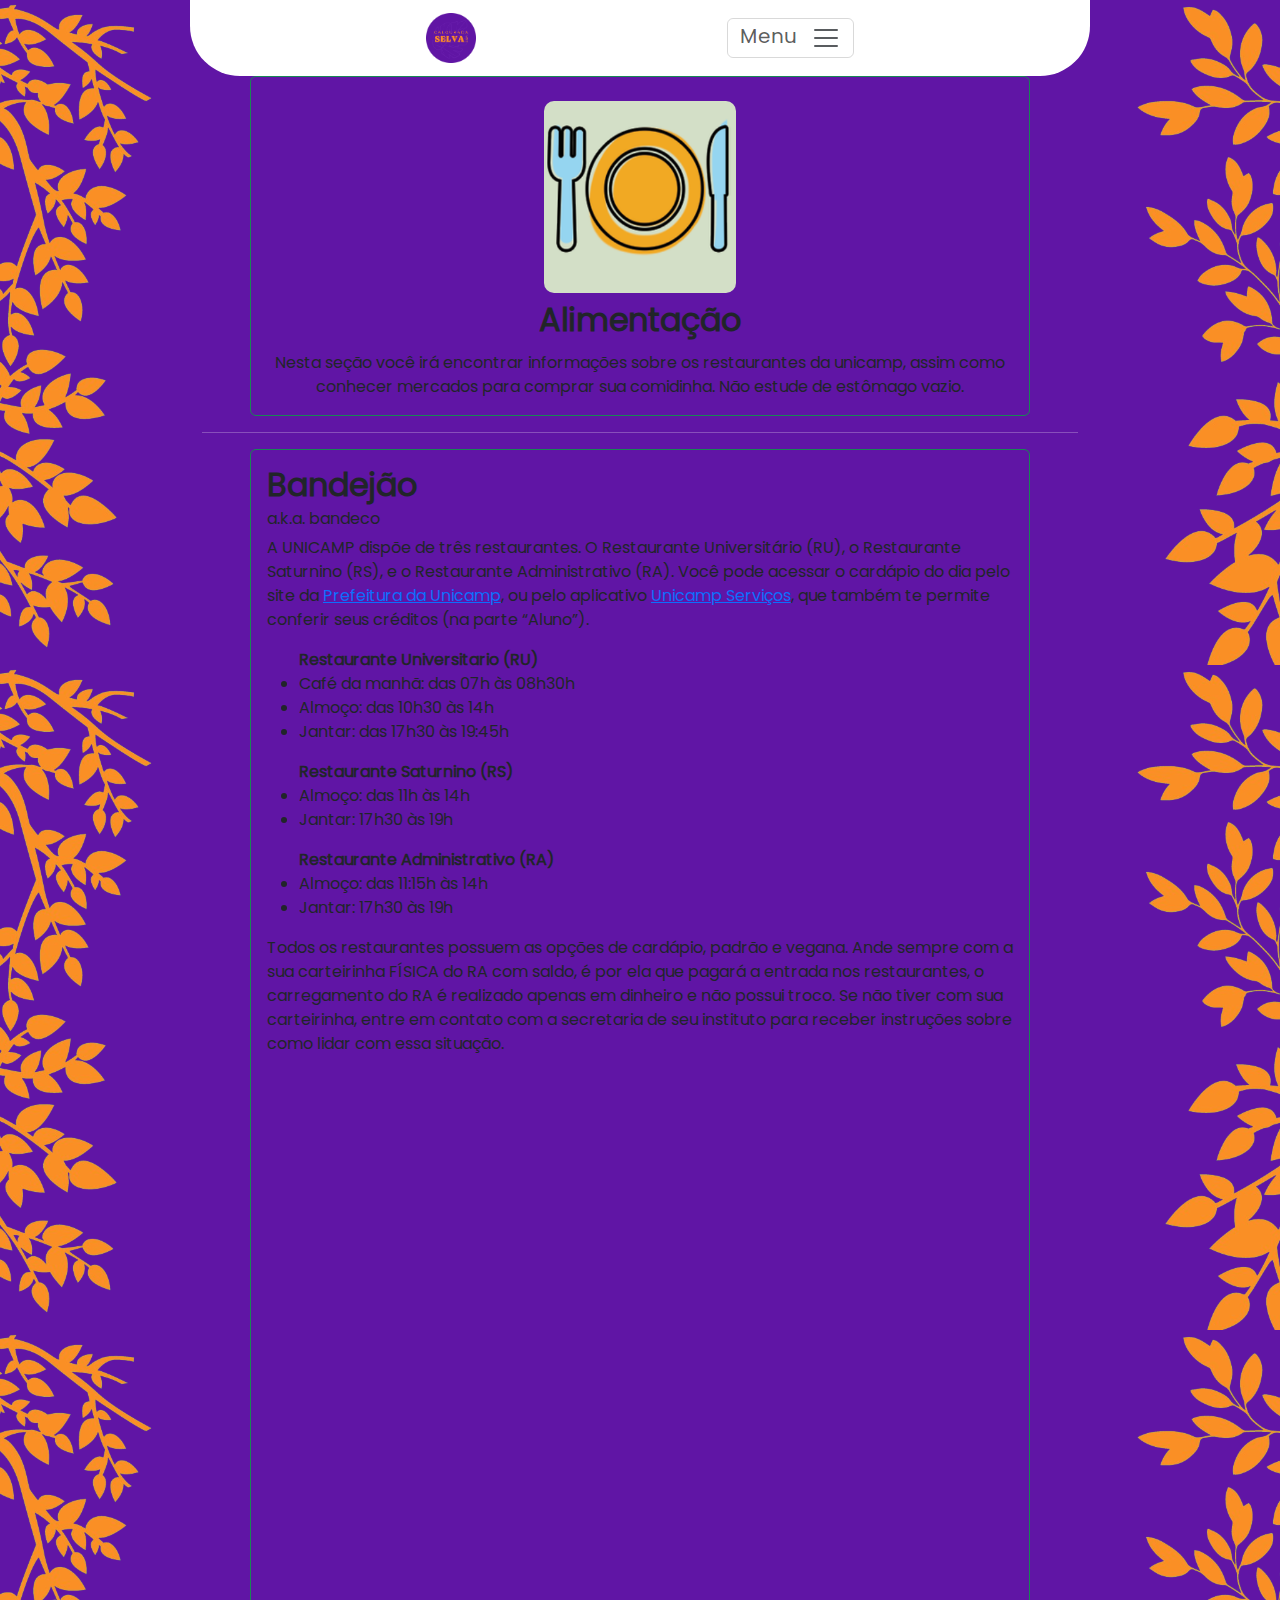
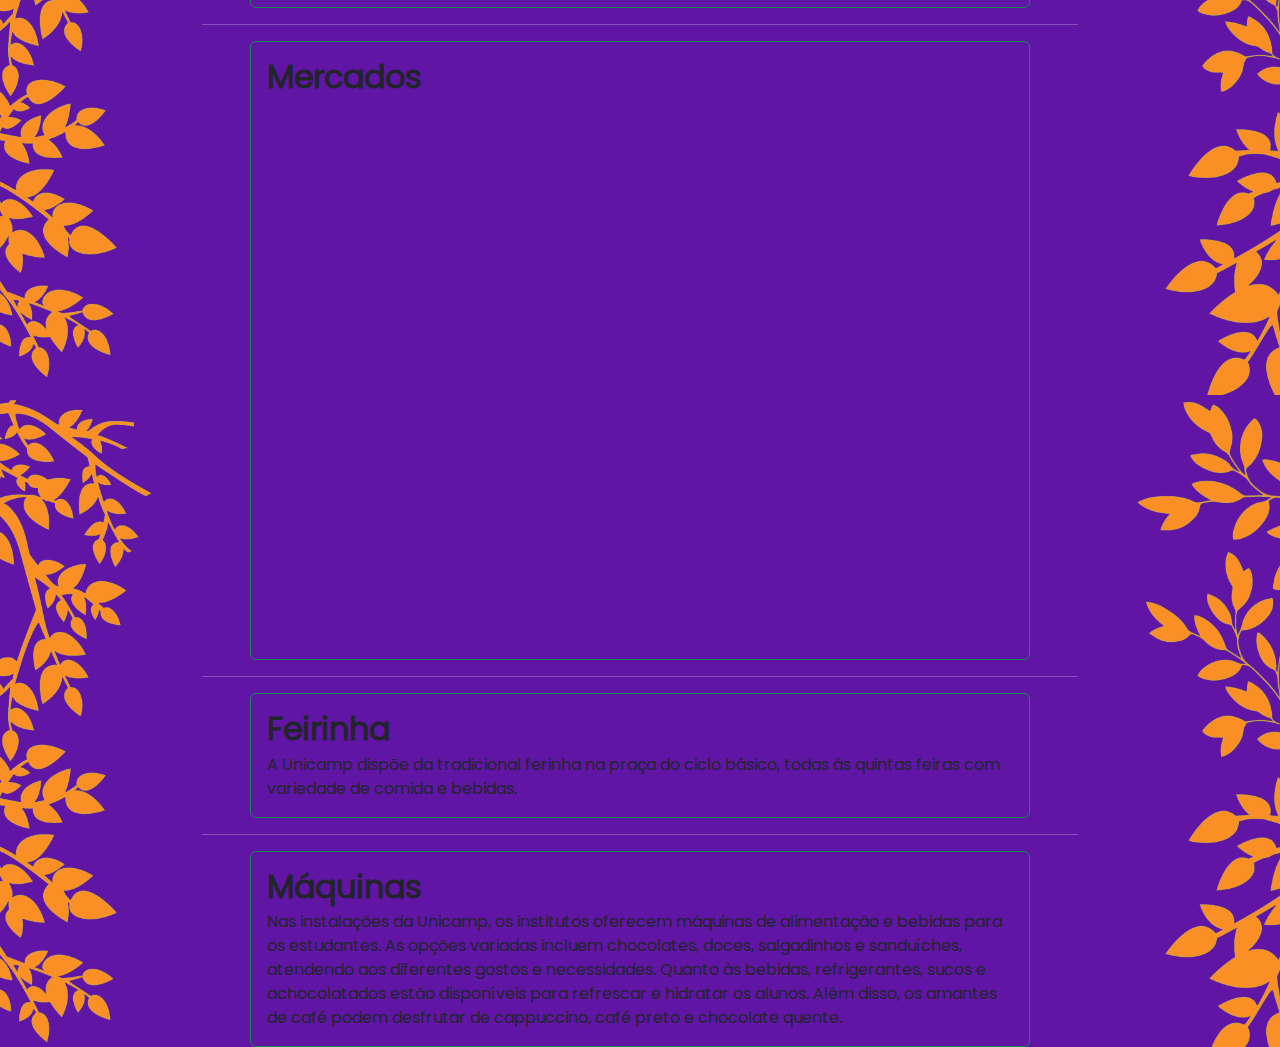
==== commit 50d191ab: "Add files via upload" ====
--- a/content/alimentacao.html
+++ b/content/alimentacao.html
@@ -137,6 +137,34 @@
                             </div>
                         </div>
                     </div>
+                    <hr />
+                    <div class="row m-0 p-0">
+                        <div class="col my-0 mx-5 p-0">
+                            <div class="card bg-transparent border-success card-content">
+                                <div class="card-body">
+                                    <h2 class="card-title fw-bolder fs-2">Feirinha</h2>
+                                    <h6 class="card-subtitle mb-2"></h6>
+                                    <p class="card-text">
+                                        A Unicamp dispõe da tradicional ferinha na praça do ciclo básico, todas ás quintas feiras com variedade de comida e bebidas. 
+                                    </p>
+                                </div>
+                            </div>
+                        </div>
+                    </div>
+                    <hr />
+                    <div class="row m-0 p-0">
+                        <div class="col my-0 mx-5 p-0">
+                            <div class="card bg-transparent border-success card-content">
+                                <div class="card-body">
+                                    <h2 class="card-title fw-bolder fs-2">Máquinas</h2>
+                                    <h6 class="card-subtitle mb-2"></h6>
+                                    <p class="card-text">
+                                        Nas instalações da Unicamp, os institutos oferecem máquinas de alimentação e bebidas para os estudantes. As opções variadas incluem chocolates, doces, salgadinhos e sanduíches, atendendo aos diferentes gostos e necessidades. Quanto às bebidas, refrigerantes, sucos e achocolatados estão disponíveis para refrescar e hidratar os alunos. Além disso, os amantes de café podem desfrutar de cappuccino, café preto e chocolate quente.
+                                    </p>
+                                </div>
+                            </div>
+                        </div>
+                    </div>
                 </div>
             </main>
         </div> 
--- a/assets/css/logo.css
+++ b/assets/css/logo.css
@@ -1,9 +1,9 @@
 #logo-principal{
-    height: 20vw;
+    height: 40vw;
     width: 45vw;
-    min-height: 50px;
+    min-height: 70px;
     min-width: 90px;
-    max-height: 200px;
+    max-height: 350px;
     max-width: 450px;
 }
 
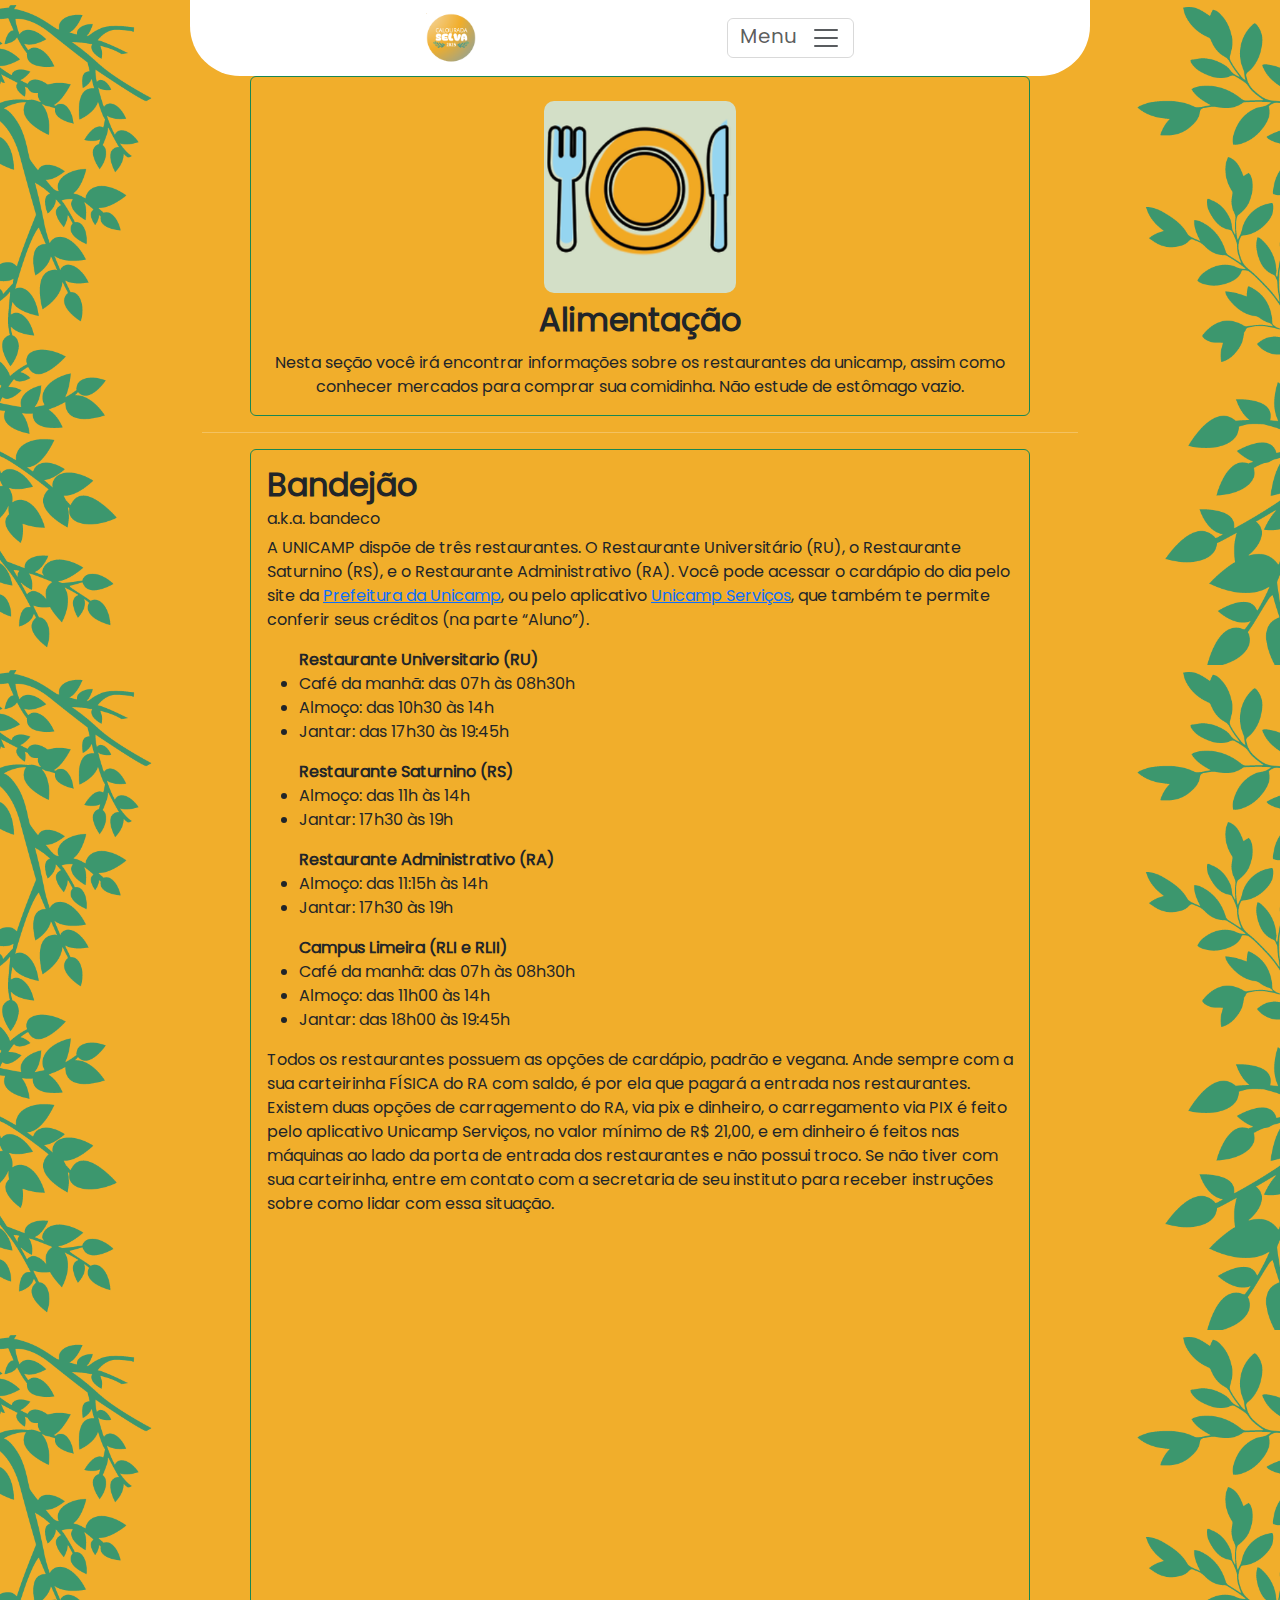
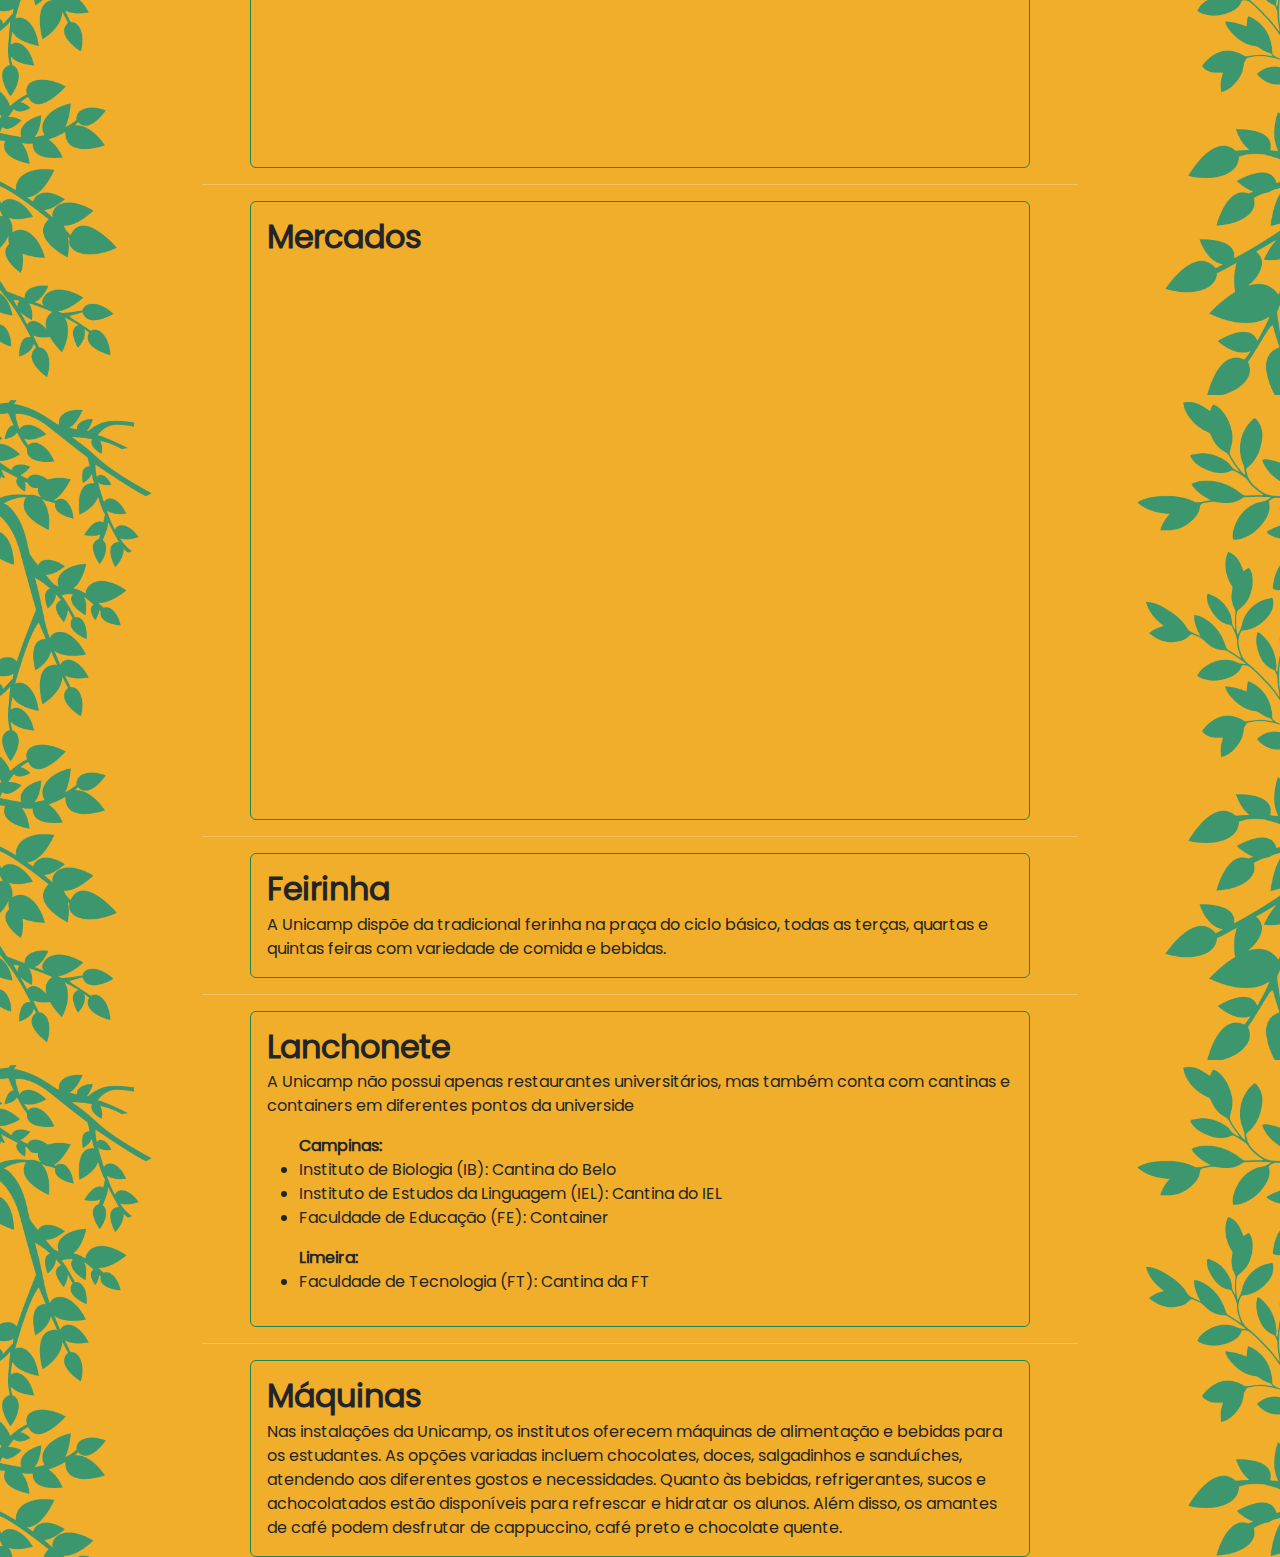
==== commit c7b369de: "checkpoint" ====
--- a/content/alimentacao.html
+++ b/content/alimentacao.html
@@ -112,7 +112,21 @@
                                                 Jantar: 17h30 às 19h
                                             </li>
                                         </ul>
-                                        Todos os restaurantes possuem as opções de cardápio, padrão e vegana. Ande sempre com a sua carteirinha FÍSICA do RA com saldo, é por ela que pagará a entrada nos restaurantes, o carregamento do RA é realizado apenas em dinheiro e não possui troco. Se não tiver com sua carteirinha, entre em contato com a secretaria de seu instituto para receber instruções sobre como lidar com essa situação.
+                                        <ul>
+                                            <span class="fw-bold">
+                                            Campus Limeira (RLI e RLII)
+                                            </span>
+                                            <li>
+                                                Café da manhã: das 07h às 08h30h
+                                            </li>
+                                            <li>
+                                                Almoço: das 11h00 às 14h
+                                            </li>
+                                            <li>
+                                                Jantar: das 18h00 às 19:45h
+                                            </li>
+                                        </ul>
+                                        Todos os restaurantes possuem as opções de cardápio, padrão e vegana. Ande sempre com a sua carteirinha FÍSICA do RA com saldo, é por ela que pagará a entrada nos restaurantes. Existem duas opções de carragemento do RA, via pix e dinheiro, o carregamento via PIX é feito pelo aplicativo Unicamp Serviços, no valor mínimo de R$ 21,00, e em dinheiro é feitos nas máquinas ao lado da porta de entrada dos restaurantes e não possui troco. Se não tiver com sua carteirinha, entre em contato com a secretaria de seu instituto para receber instruções sobre como lidar com essa situação.
                                     </p>
                                     <div>
                                         <iframe class="mapa" src="https://www.google.com/maps/d/u/0/embed?mid=1sHr9vVT7v39_9WzVl54QKBYoVqT3dP6Z&ehbc=2E312F"></iframe>
@@ -145,7 +159,44 @@
                                     <h2 class="card-title fw-bolder fs-2">Feirinha</h2>
                                     <h6 class="card-subtitle mb-2"></h6>
                                     <p class="card-text">
-                                        A Unicamp dispõe da tradicional ferinha na praça do ciclo básico, todas ás quintas feiras com variedade de comida e bebidas. 
+                                        A Unicamp dispõe da tradicional ferinha na praça do ciclo básico, todas as terças, quartas e quintas feiras com variedade de comida e bebidas.  
+                                    </p>
+                                </div>
+                            </div>
+                        </div>
+                    </div>
+                    <hr />
+                    <div class="row m-0 p-0">
+                        <div class="col my-0 mx-5 p-0">
+                            <div class="card bg-transparent border-success card-content">
+                                <div class="card-body">
+                                    <h2 class="card-title fw-bolder fs-2">Lanchonete</h2>
+                                    <h6 class="card-subtitle mb-2"></h6>
+                                    <p class="card-text">
+                                        A Unicamp não possui apenas restaurantes universitários, mas também conta com cantinas e containers em diferentes pontos da universide
+
+                                        <ul>
+                                            <span class="fw-bold">
+                                                Campinas: 
+                                            </span>
+                                            <li>
+                                                Instituto de Biologia (IB): Cantina do Belo
+                                            </li>
+                                            <li>
+                                                Instituto de Estudos da Linguagem (IEL): Cantina do IEL
+                                            </li>
+                                            <li>
+                                                Faculdade de Educação (FE): Container
+                                            </li>
+                                        </ul>
+                                        <ul>
+                                            <span class="fw-bold">
+                                                Limeira: 
+                                            </span>
+                                            <li>
+                                                Faculdade de Tecnologia (FT): Cantina da FT
+                                            </li>
+                                        </ul>
                                     </p>
                                 </div>
                             </div>
--- a/assets/css/body.css
+++ b/assets/css/body.css
@@ -1,4 +1,4 @@
 body {
-    background: #6015a5;
+    background: #f1ae2b;;
     font-family: 'poppins';
 }
